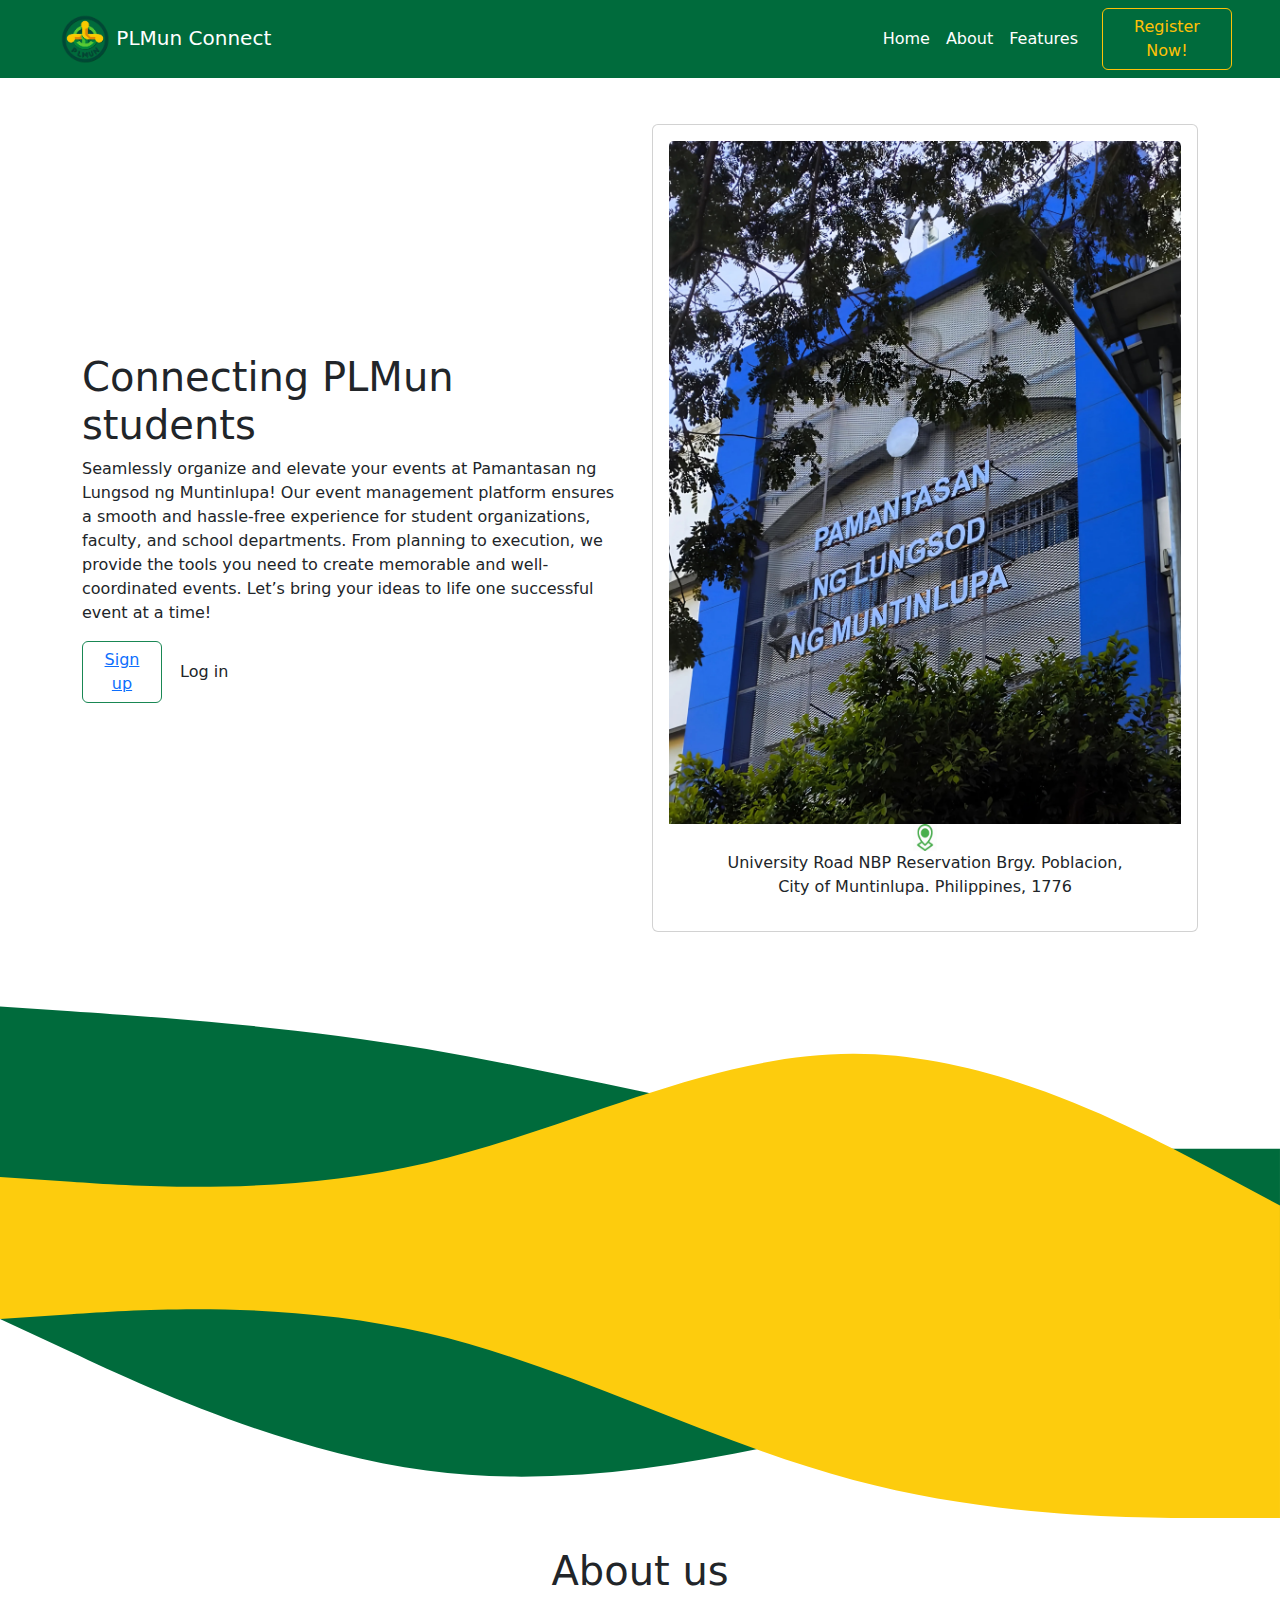
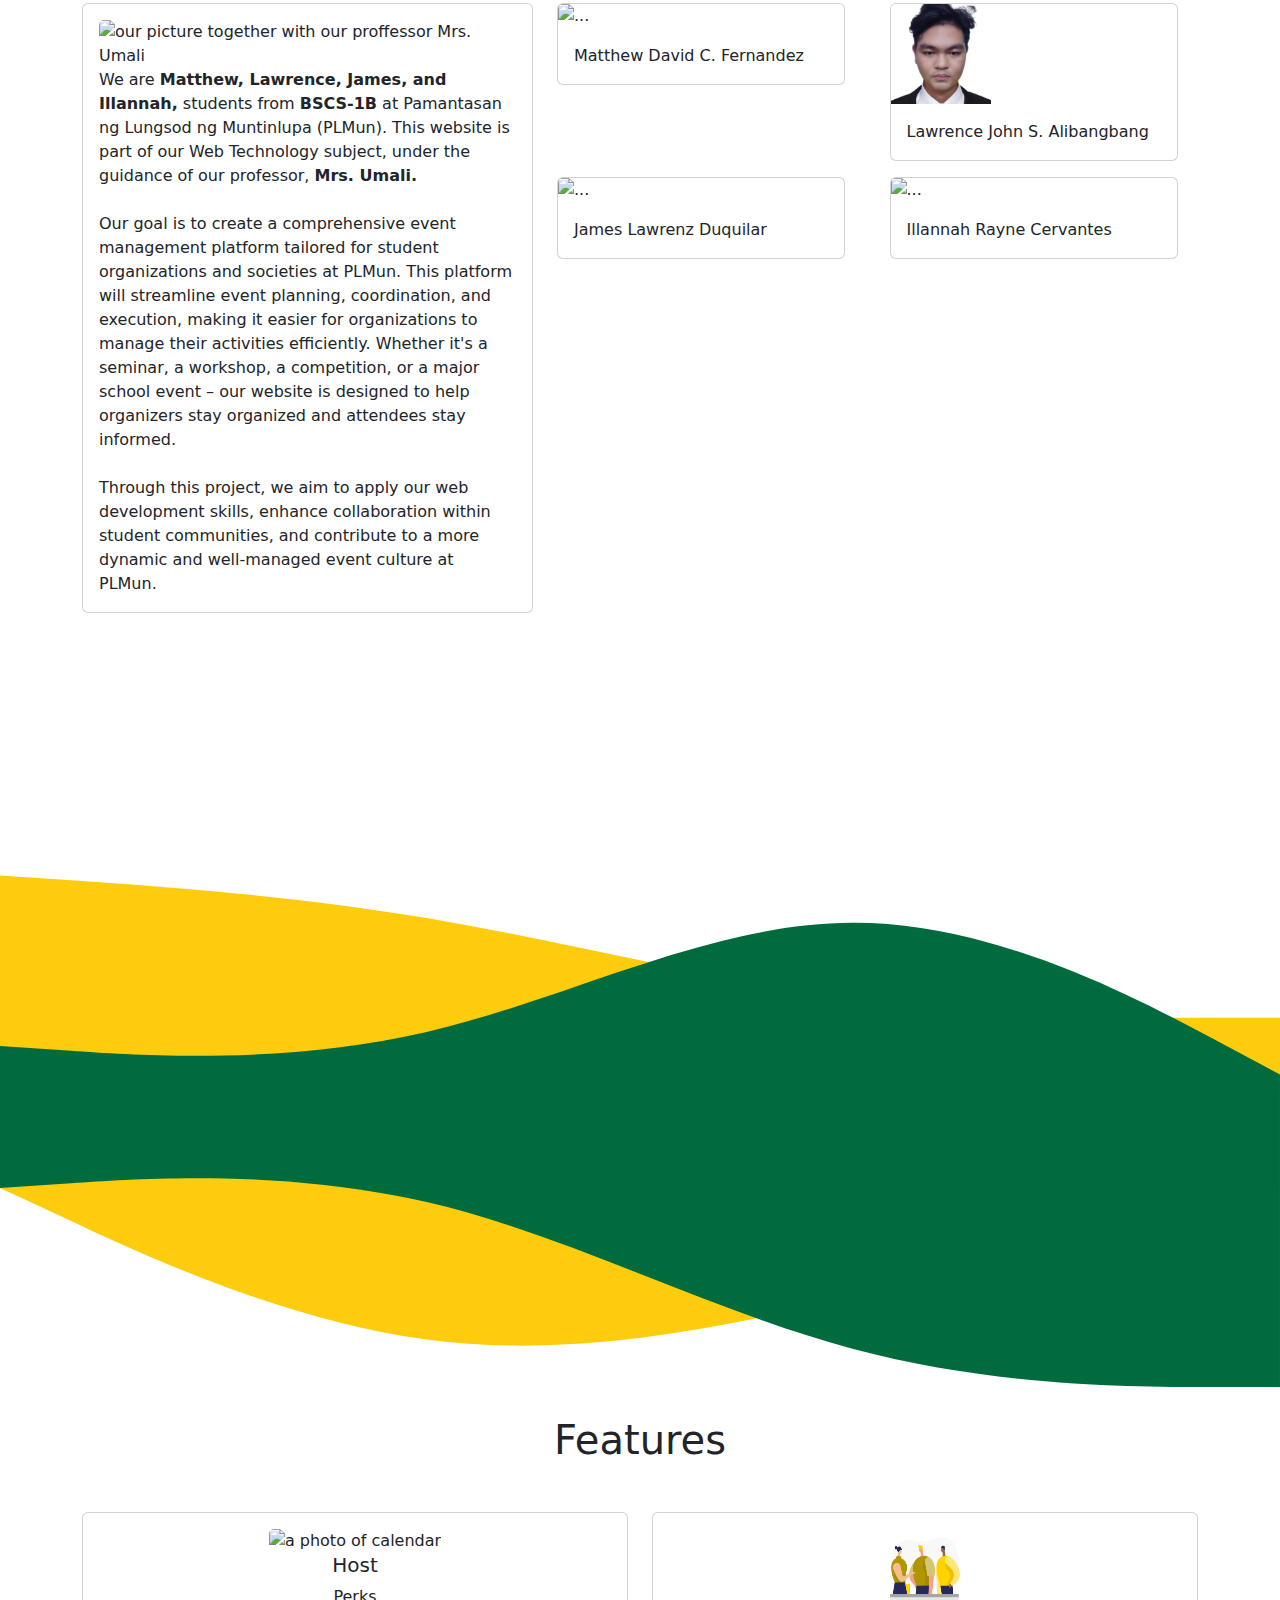
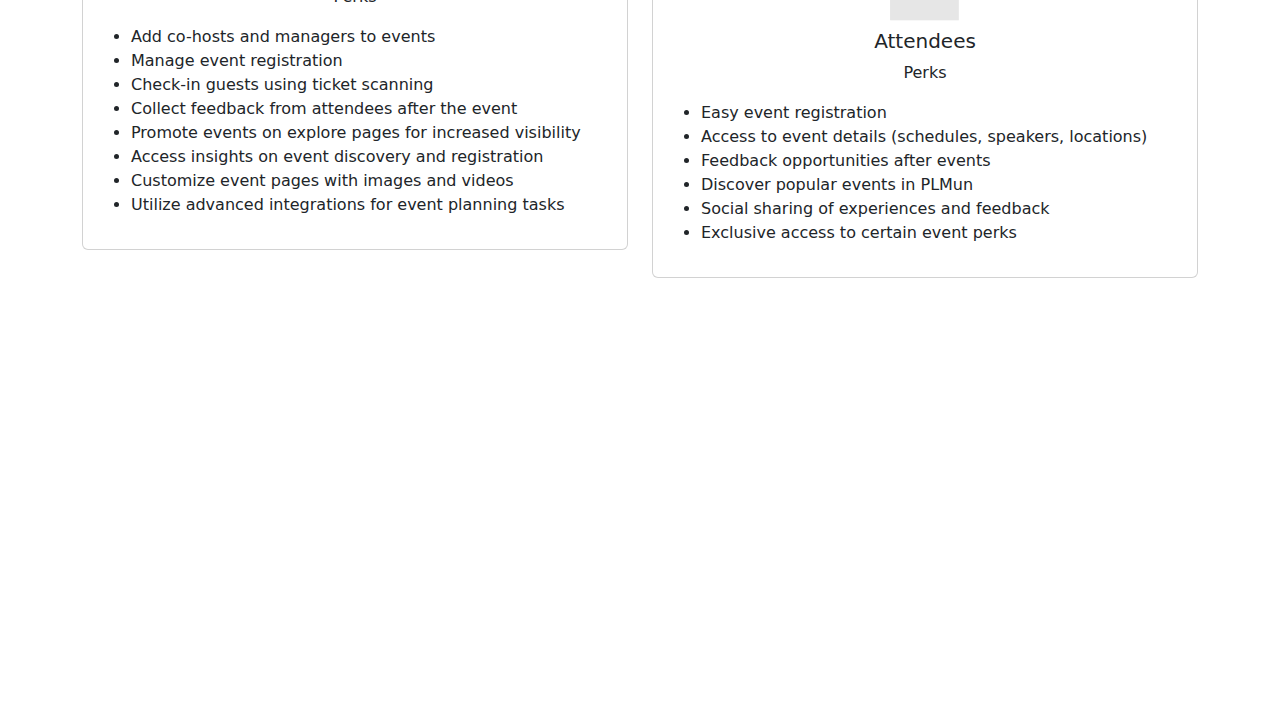
==== index.html @ 9743b030 "added host and attendees" ====
<!DOCTYPE html>
<html lang="en">
<head>
  <meta charset="UTF-8">
  <meta name="viewport" content="width=device-width, initial-scale=1.0">
  <title>PLMun Connect</title>

  <link rel="stylesheet" href="assets/css/bootstrap.min.css">
  <link rel="stylesheet" href="custom.css">
  <script src="assets/js/bootstrap.bundle.min.js" defer></script>
</head>

<body>
  <nav class="navbar navbar-expand-lg bg-body-primary">
    <div class="container-fluid ms-5">
      <a class="navbar-brand text-white" href="#home"><img src="./assets/images/Logo.png" style="height: 50px;"> PLMun Connect</a>
    </div>
    

    <div class="collapse navbar-collapse me-5">
      <ul class="navbar-nav me-3">
        <li class="nav-item">
          <a class="nav-link active text-white"  href="#home">Home</a>
        </li>
        <li class="nav-item">
          <a class="nav-link text-white" href="#about-section">About</a>
        </li>
        <li class="nav-item">
          <a class="nav-link text-white" href="#features-section">Features</a>
        </li>
      </ul>
      <button type="button"  class="btn btn-outline-warning" data-bs-toggle="modal" data-bs-target="#staticBackdrop" style="width: 130px;">Register Now!</button>
      <div class="modal fade" id="staticBackdrop" data-bs-backdrop="static" data-bs-keyboard="false" tabindex="-1"
        aria-labelledby="staticBackdropLabel" aria-hidden="true">
        <div class="modal-dialog modal-dialog-centered modal-dialog-scrollable">
          <div class="modal-content">
            <div class="modal-header">
              <h2 class="modal-title fs-5" id="staticBackdropLabel">Sign up</h2>
              <button type="button" class="btn-close" data-bs-dismiss="modal" aria-label="Close"></button>
            </div>
            <div class="modal-body">
              <div class="container d-flex align-items-center justify-content-center" id="sign-up" style='min-height: 100vh;'>

                <form class="form-control-sm">
                  <div class="mb-3">
                    <label for="exampleInputEmail1" class="form-label">Email address (Institutional Email)</label>
                    <input type="email" class="form-control" id="exampleInputEmail1" aria-describedby="emailHelp" placeholder="Enter your email address" required>
                  </div>   
                  <div class="input mb-3">
                    <label for="exampleInputEmail1" class="form-label">Student ID</label>
                    <input type="number" min="0" max="99999999" oninput="if(this.value.length > 8) this.value = this.value.slice(0, 8)" class="form-control" id="" aria-describedby="emailHelp" placeholder="Enter your Student ID" required>
                  </div>
            
                  <div class="mb-3">
                    <label for="exampleInputEmail1" class="form-label">Course</label>
                    <input type="email" class="form-control" id="exampleInputEmail1" aria-describedby="emailHelp" placeholder="Enter your Course" required>
                  </div>
                  <div class="mb-3">
                    <label for="exampleInputPassword1" class="form-label">Password</label>
                    <input type="password" class="form-control" maxlength="50" minlength="8" id="exampleInputPassword1" placeholder="Enter your desired password" required>
                  </div>
            
                  <div class="mb-3">
                    <label for="exampleInputPassword1" class="form-label">Confirm Password</label>
                    <input type="password" class="form-control" maxlength="50" minlength="8" id="exampleInputPassword1" placeholder="Re-enter your password" required>
                  </div>
                  
                  <label class="form-label" for="inputGroupFile02">Upload your COR</label>
                  <div class="input-group mb-3">
                    <input type="file" class="form-control" id="inputGroupFile02" required>
            
                  </div>
                  <div style="text-align: center;">
                  <button type="submit" class="btn btn-success" >Submit</button>
                  </div>
                  <div class="text-center mt-3">
                    I already have an account <a href="./sections/login.html" class="text-primary">Back to Login</a>
                  </div>
                </form>
                </div>
            </div>
          </div>
        </div>
      </div>
    </div>
  </nav>


  <div id="home" class="container text-center">
    <div class="row">
      <div class="col-6 col-12 col-md-6 d-flex align-items-center" style="min-height: 100vh;">
        <div style="text-align: left;">
            <h1>Connecting PLMun students</h1>
            <p class="text-justify">Seamlessly organize and elevate your events at Pamantasan ng Lungsod ng Muntinlupa! Our event management platform
            ensures a smooth and hassle-free experience for student organizations, faculty, and school departments. From planning to
            execution, we provide the tools you need to create memorable and well-coordinated events. Let’s bring your ideas to
            life one successful event at a time!</p>
            <div>
            <button type="button" class="btn btn-outline-success" style="width: 80px;"><a href="./sections/sign-up.html">Sign up</a></button>
            <button type="button" class="btn" data-bs-toggle="modal" data-bs-target="#loginModal">Log in</button>

              <div class="modal fade" id="loginModal" tabindex="-1" aria-labelledby="loginModalLabel" aria-hidden="true">
                <div class="modal-dialog modal-dialog-centered">
                  <div class="modal-content">
                    <div class="modal-header">
                      <h5 class="modal-title" id="loginModalLabel">Login</h5>
                      <button type="button" class="btn-close" data-bs-dismiss="modal" aria-label="Close"></button>
                    </div>
                    <div class="modal-body">
                      <form>
                        <div class="mb-3">
                          <label for="exampleInputEmail1" class="form-label">Email</label>
                          <input type="email" class="form-control" id="exampleInputEmail1" aria-describedby="emailHelp" placeholder=" . . . @plmun.edu.ph">
                        </div>
                        <div class="mb-3">
                          <label for="exampleInputPassword1" class="form-label">Password</label>
                          <input type="password" class="form-control" maxlength="50" minlength="8" id="exampleInputPassword1" placeholder="Enter your password">
                        </div>
                        <div class="form-check">
                          <input class="form-check-input" type="checkbox" value="" id="flexCheckIndeterminate">
                          <label class="form-check-label" for="flexCheckIndeterminate">
                            Remember me
                          </label>
                        </div>
                        <div style="text-align: center;">
                          <p><a href="./sections/forgot-password.html" class="text-primary">Forgot Password?</a></p>
                        </div>
                        <div style="text-align: center;">
                          <button type="submit" class="btn btn-success">Log In</button>
                        </div>
                      </form>
                    </div>
                  </div>
                </div>
              </div>
            </div>
           </div>
      </div>
      <div class="col-6 col-12 col-md-6 d-flex align-items-center" style="min-height: 100vh;">
        <div id="wer" class="card d-inline-block">
          <div class="card-body ">
            <img src="./assets/images/PLMunBuilding.jpeg" class="card-img-top img-fluid" alt="a photo of PLMun Building">
            <img src="./assets/images/pin-1.jpg" style="height: 27px; width: 24px;"><p> University Road NBP Reservation Brgy. Poblacion, <br> City of Muntinlupa. Philippines, 1776</p>
          </div>
        </div>
      </div>
    </div>
  </div>

  <svg xmlns="http://www.w3.org/2000/svg" viewBox="0 0 1440 320">
    <path fill="#006B3C" fill-opacity="1"
      d="M0,32L80,37.3C160,43,320,53,480,80C640,107,800,149,960,170.7C1120,192,1280,192,1360,192L1440,192L1440,320L1360,320C1280,320,1120,320,960,320C800,320,640,320,480,320C320,320,160,320,80,320L0,320Z">
    </path>
    <path fill="#fdcc0d" fill-opacity="1"
      d="M0,224L80,229.3C160,235,320,245,480,208C640,171,800,85,960,85.3C1120,85,1280,171,1360,213.3L1440,256L1440,320L1360,320C1280,320,1120,320,960,320C800,320,640,320,480,320C320,320,160,320,80,320L0,320Z">
    </path>
  </svg>
  <svg xmlns="http://www.w3.org/2000/svg" viewBox="0 0 1440 320">
    <path fill="#006B3C" fill-opacity="1"
      d="M0,64L80,101.3C160,139,320,213,480,234.7C640,256,800,224,960,186.7C1120,149,1280,107,1360,85.3L1440,64L1440,0L1360,0C1280,0,1120,0,960,0C800,0,640,0,480,0C320,0,160,0,80,0L0,0Z">
    </path>
    <path fill="#FDCC0D" fill-opacity="1"
      d="M0,64L80,58.7C160,53,320,43,480,80C640,117,800,203,960,245.3C1120,288,1280,288,1360,288L1440,288L1440,0L1360,0C1280,0,1120,0,960,0C800,0,640,0,480,0C320,0,160,0,80,0L0,0Z">
    </path>
  </svg>


  <div id="about-section" class="about" style="min-height: 100vh;">
      <h1 class="text-center">About us</h1>
    <div class="container">
      <div class="row">
        <div class="col-md-5">
          
            <div id="wer" class="card d-inline-block">
              <div class="card-body ">
                <img src="./assets/images/about1.png" class="card-img-top img-fluid" alt="our picture together with our proffessor Mrs. Umali">
                <p class="card-text">
                  We are <b>Matthew, Lawrence, James, and Illannah,</b> students from <b>BSCS-1B</b> at Pamantasan ng Lungsod ng
                  Muntinlupa (PLMun).
                  This website is part of our Web Technology subject, under the guidance of our professor, <b>Mrs. Umali.</b>
                  <br> <br>
                  Our goal is to create a comprehensive event management platform tailored for student organizations and societies
                  at
                  PLMun. This platform will streamline event planning, coordination, and execution, making it easier for
                  organizations to
                  manage their activities efficiently. Whether it's a seminar, a workshop, a competition, or a major school event –
                  our
                  website is designed to help organizers stay organized and attendees stay informed.
                  <br> <br>
                  Through this project, we aim to apply our web development skills, enhance collaboration within student
                  communities, and
                  contribute to a more dynamic and well-managed event culture at PLMun.
                </p>
              </div>
            </div>
          
        </div>


        <div class="col-md-7">
          <div class="row">
            <div class="col-md-6">
              <div class="card" style="width: 18rem">
                <img src="..." class="card-img-top" alt="...">
                <div class="card-body">
                  <p class="card-text">Matthew David C. Fernandez</p>
                </div>
              </div>
            </div>
            <div class="col-md-6">
              <div class="card" style="width: 18rem;">
                <img src="./assets/images/Lawrence.jpg" style="height: 100px; width: 100px; border: 2px;" class="card-img-top" alt="Lawrence's picture">
                <div class="card-body">
                
                  <p class="card-text">Lawrence John S. Alibangbang</p>
                </div>
                </div>
              </div>
            </div>

            <div class="row mt-3">
              <div class="col-md-6">
                <div class="card" style="width: 18rem">
                  <img src="..." class="card-img-top" alt="...">
                  <div class="card-body">
                    <p class="card-text">James Lawrenz Duquilar</p>
                  </div>
                </div>
              </div>
              <div class="col-md-6">
                <div class="card" style="width: 18rem;">
                  <img src="..." class="card-img-top" alt="...">
                  <div class="card-body">
                    <p class="card-text">Illannah Rayne Cervantes</p>
                  </div>
                </div>
              </div>
            </div>
          </div>
        </div>
      </div>
    </div>
  </div>

  
  <svg xmlns="http://www.w3.org/2000/svg" viewBox="0 0 1440 320">
    <path fill="#fdcc0d"fill-opacity="1"
      d="M0,32L80,37.3C160,43,320,53,480,80C640,107,800,149,960,170.7C1120,192,1280,192,1360,192L1440,192L1440,320L1360,320C1280,320,1120,320,960,320C800,320,640,320,480,320C320,320,160,320,80,320L0,320Z">
    </path>
    <path fill="#006B3C" fill-opacity="1"
      d="M0,224L80,229.3C160,235,320,245,480,208C640,171,800,85,960,85.3C1120,85,1280,171,1360,213.3L1440,256L1440,320L1360,320C1280,320,1120,320,960,320C800,320,640,320,480,320C320,320,160,320,80,320L0,320Z">
    </path>
  </svg>
  <svg xmlns="http://www.w3.org/2000/svg" viewBox="0 0 1440 320">
    <path fill="#FDCC0D" fill-opacity="1"
      d="M0,64L80,101.3C160,139,320,213,480,234.7C640,256,800,224,960,186.7C1120,149,1280,107,1360,85.3L1440,64L1440,0L1360,0C1280,0,1120,0,960,0C800,0,640,0,480,0C320,0,160,0,80,0L0,0Z">
    </path>
    <path fill="#006B3C" fill-opacity="1"
      d="M0,64L80,58.7C160,53,320,43,480,80C640,117,800,203,960,245.3C1120,288,1280,288,1360,288L1440,288L1440,0L1360,0C1280,0,1120,0,960,0C800,0,640,0,480,0C320,0,160,0,80,0L0,0Z">
    </path>
  </svg>

  <div id="features-section" style="min-height: 100vh; text-align: center;">
    <h1>Features  </h1>
    <div class="container mt-5">
      <div class="row">
          <div class="col-md-6">
              <div class="card">
                  <div class="card-body">
                    <img src="./assets/images/Host.png" class="card-img-top img-fluid" style="height: 100px; width: 80px;" alt="a photo of calendar">
                      <h5 class="card-title">Host</h5>
                      <p class="card-text">Perks</p>
                        <ul class="text-start">
                          <li>Add co-hosts and managers to events</li>
                          <li>Manage event registration</li>
                          <li>Check-in guests using ticket scanning</li>
                          <li>Collect feedback from attendees after the event</li>
                          <li>Promote events on explore pages for increased visibility</li>
                          <li>Access insights on event discovery and registration</li>
                          <li>Customize event pages with images and videos</li>
                          <li>Utilize advanced integrations for event planning tasks</li>
                        </ul>
                      </p>
                  </div>
              </div>
          </div>
          <div class="col-md-6">
              <div class="card">
                  <div class="card-body">
                    <img src="./assets/images/attendees.png" class="card-img-top img-fluid" style="height: 100px; width: 80px;" alt="a photo of attendees">
                      <h5 class="card-title">Attendees</h5>
                      <p class="card-text">Perks</p>
                      <ul class="text-start">
                        <li>Easy event registration</li>
                        <li>Access to event details (schedules, speakers, locations)</li>
                        <li>Feedback opportunities after events</li>
                        <li>Discover popular events in PLMun</li>
                        <li>Social sharing of experiences and feedback</li>
                        <li>Exclusive access to certain event perks</li>
                      </ul>
                  </div>
              </div>
          </div>
      </div>
  </div>
      
  </div>

</body>
</html>
---- custom.css ----
:root {
    --primary-color: #006B3C;
    --secondary-color: #FDCC0D;
    --font-size: 16px;
}   
.bg-body-primary {
    background-color: var(--primary-color) !important;
}
.no-border {
    border: none !important;
}
/* .card {
    width: 50%;
} */
/* 
#wer {
    width: 40%;
} */
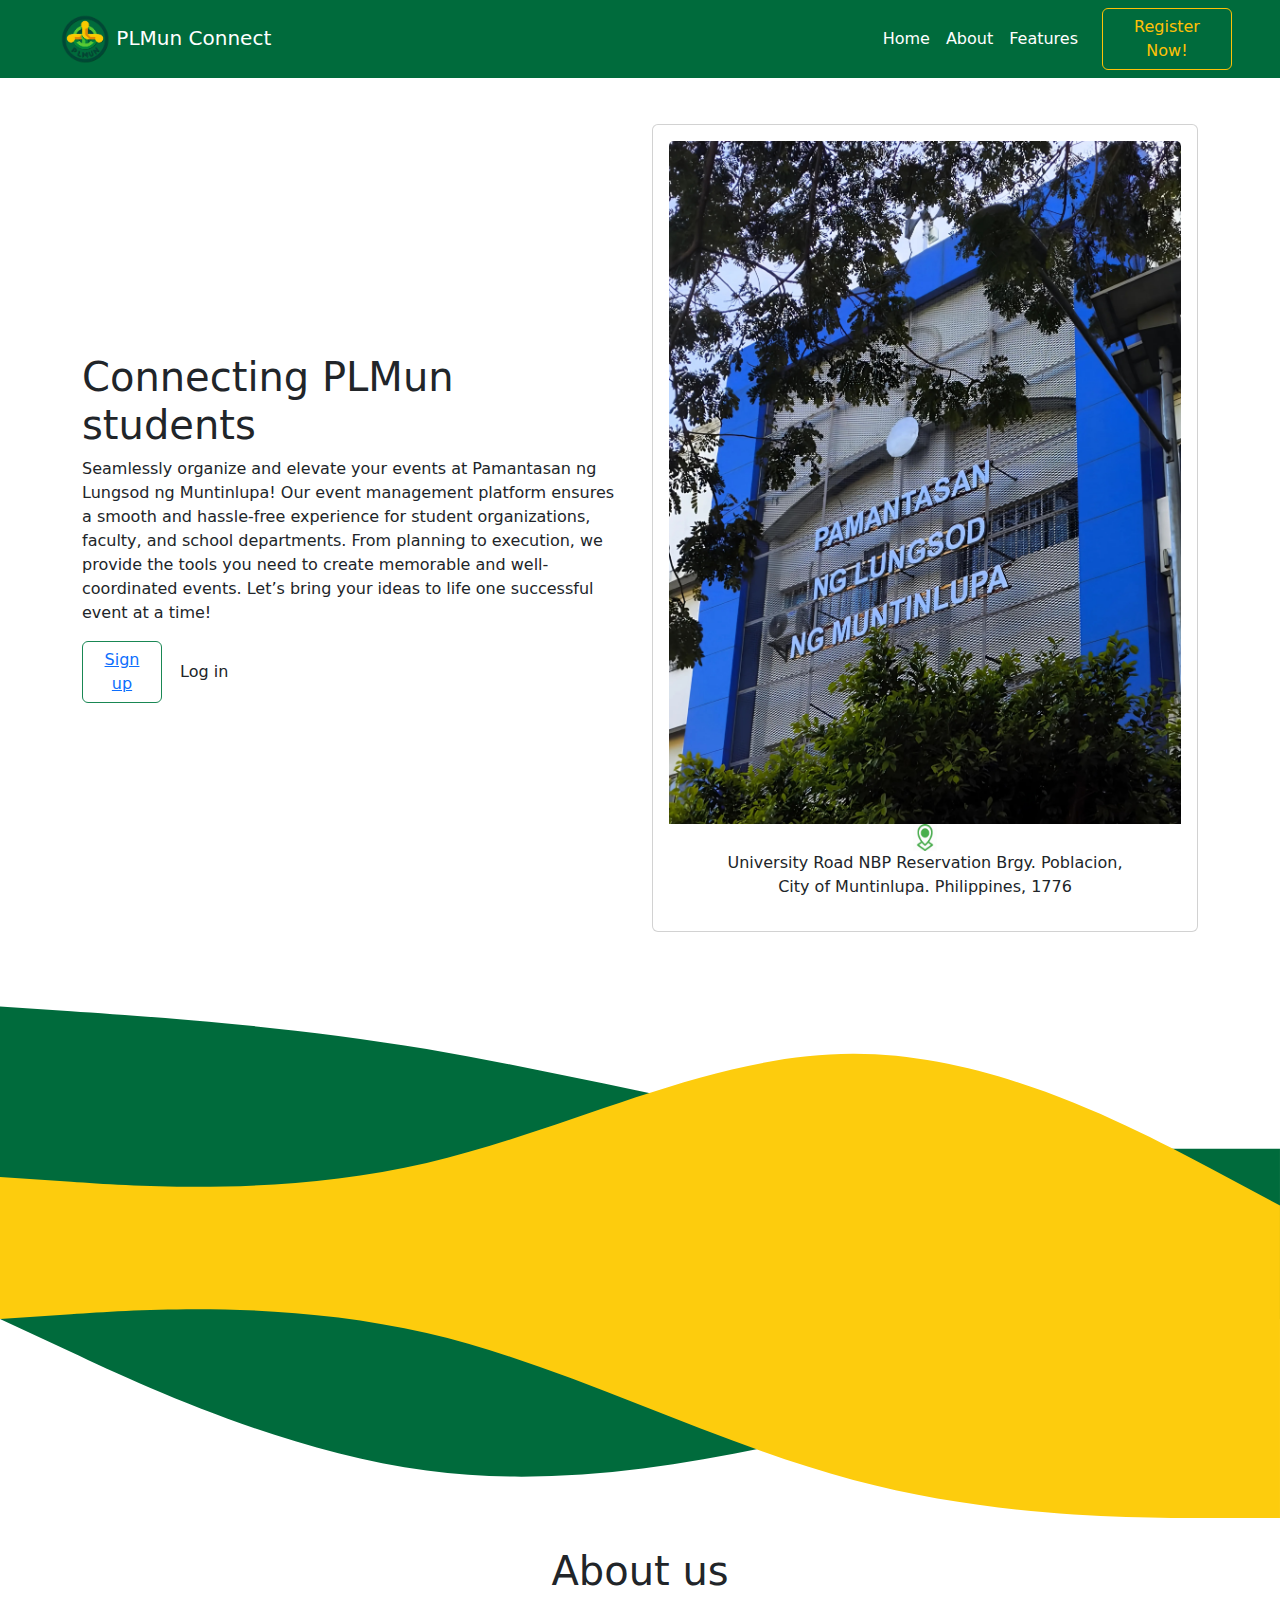
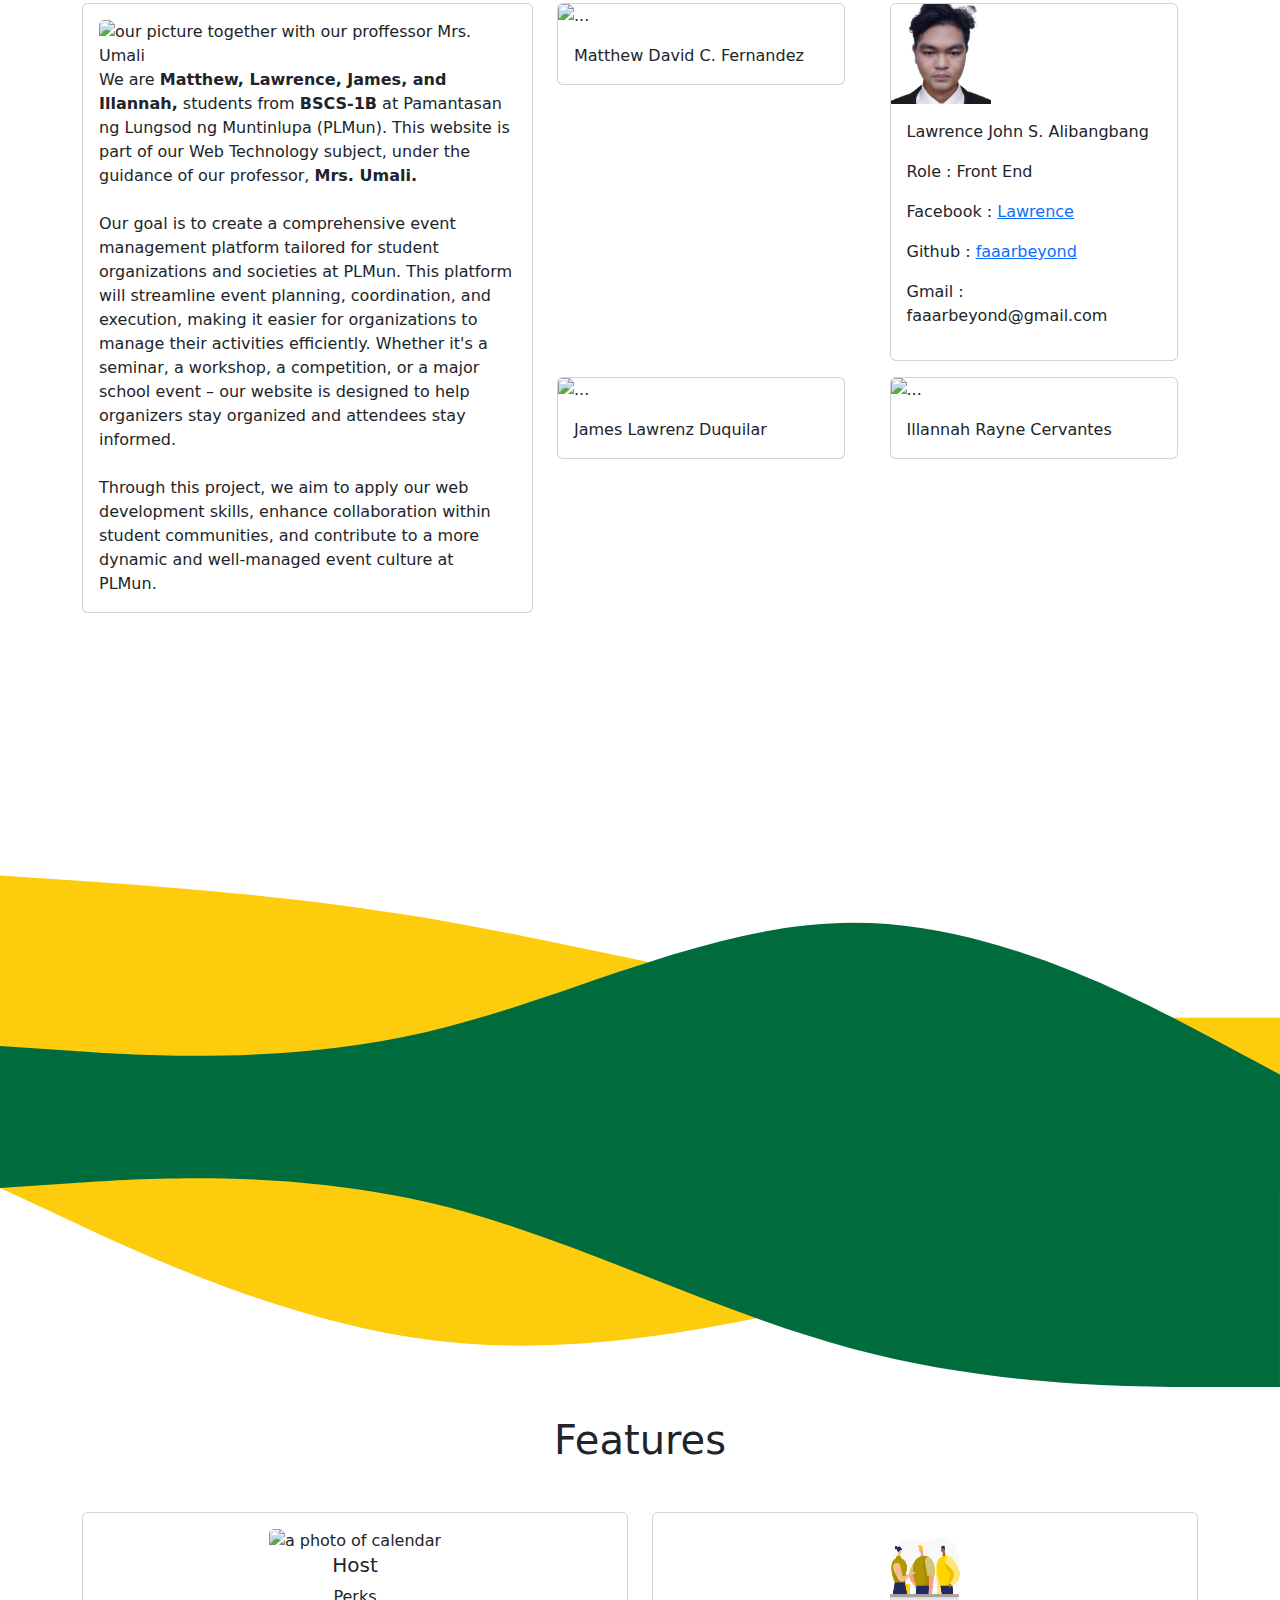
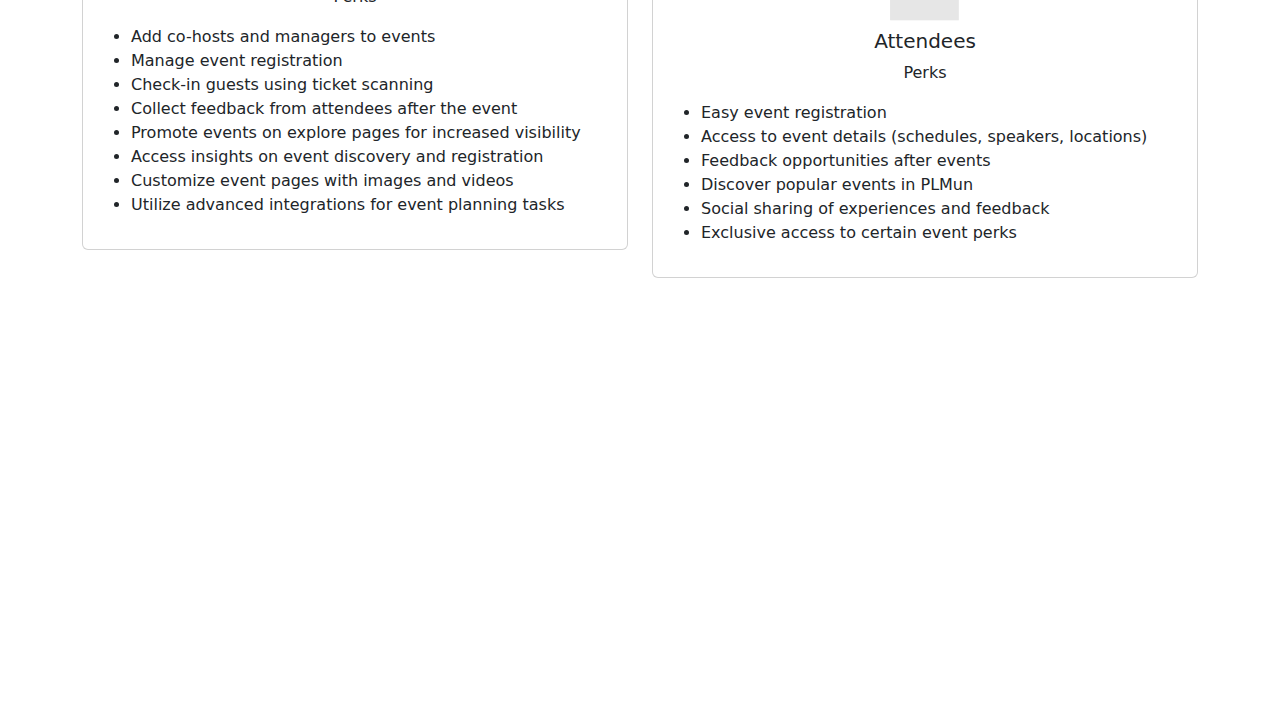
==== commit 14700814: "added my own infos" ====
--- a/index.html
+++ b/index.html
@@ -213,6 +213,10 @@
                 <div class="card-body">
                 
                   <p class="card-text">Lawrence John S. Alibangbang</p>
+                  <p>Role : Front End</p>
+                  <p>Facebook : <a href="https://www.facebook.com/Laaawrence">Lawrence</a></p>
+                  <p>Github : <a href="https://github.com/faaarbeyond">faaarbeyond</a></p>
+                  <p>Gmail : faaarbeyond@gmail.com</p>
                 </div>
                 </div>
               </div>
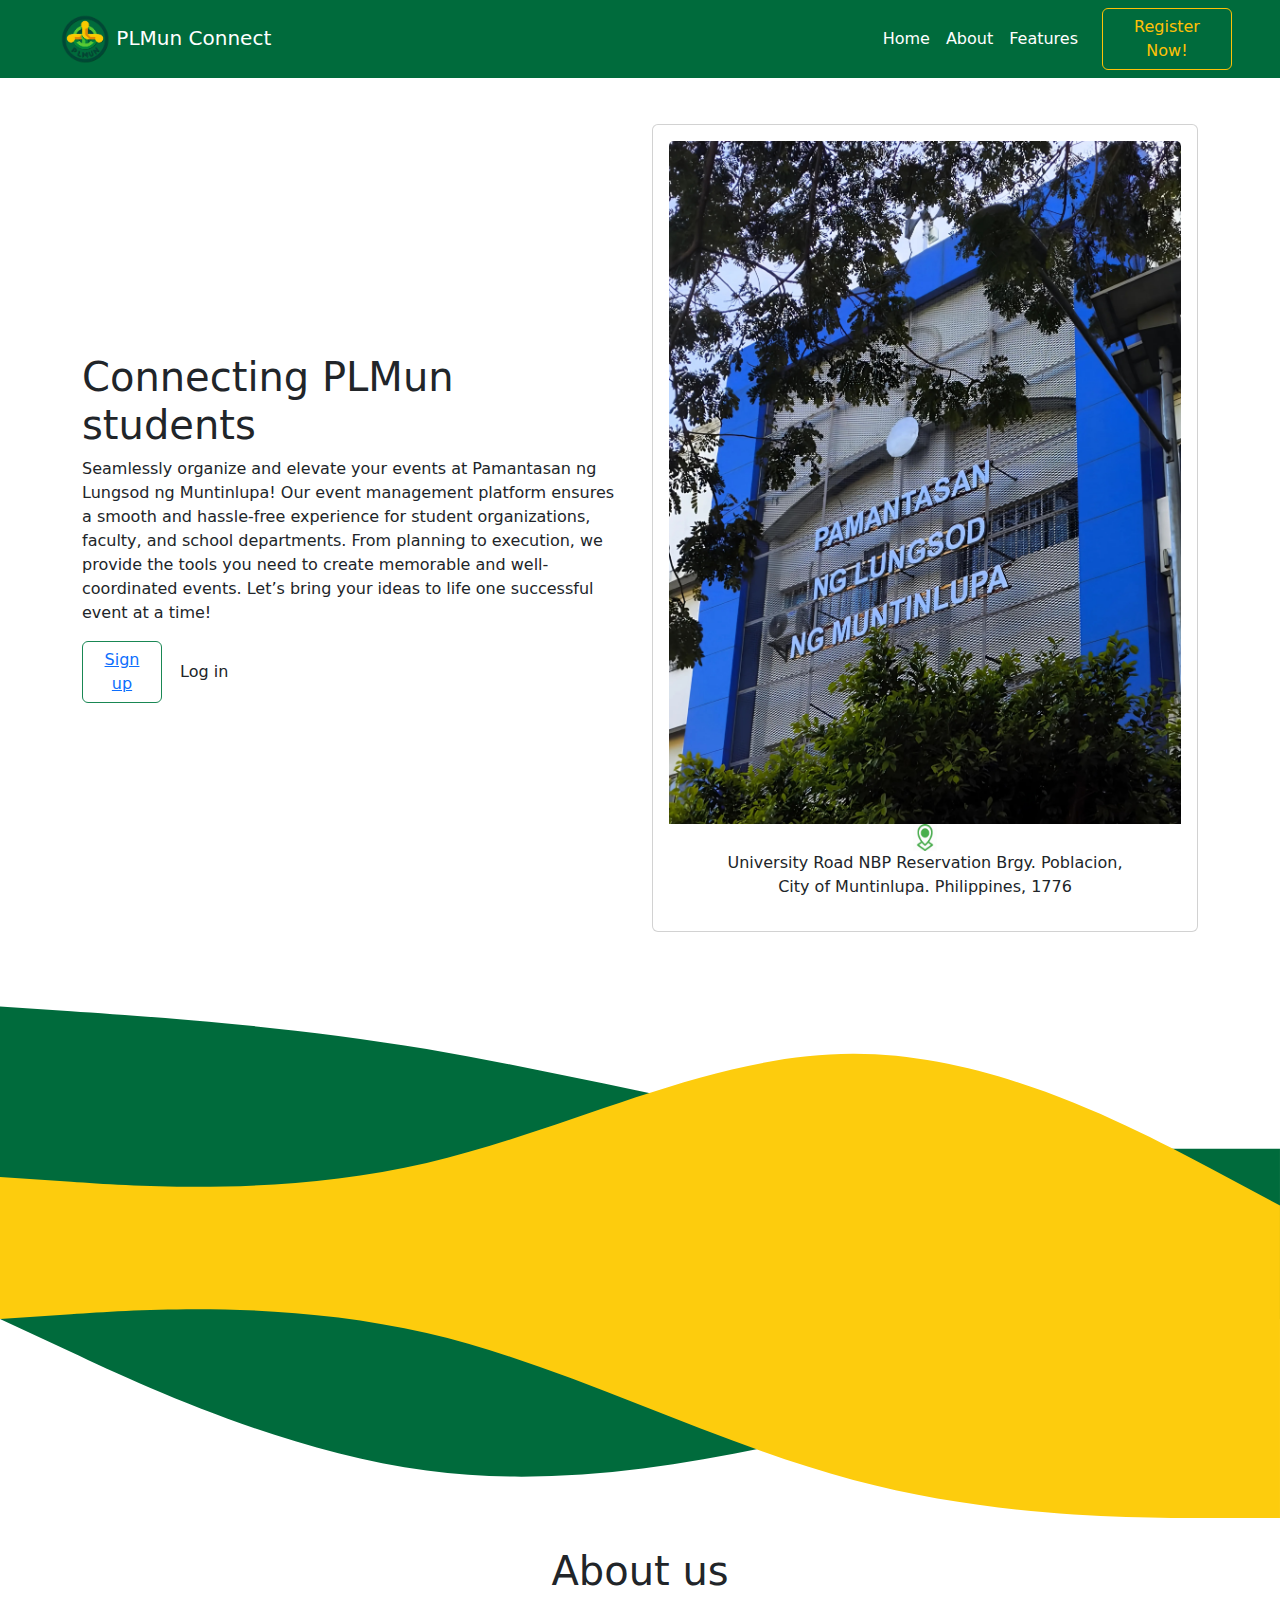
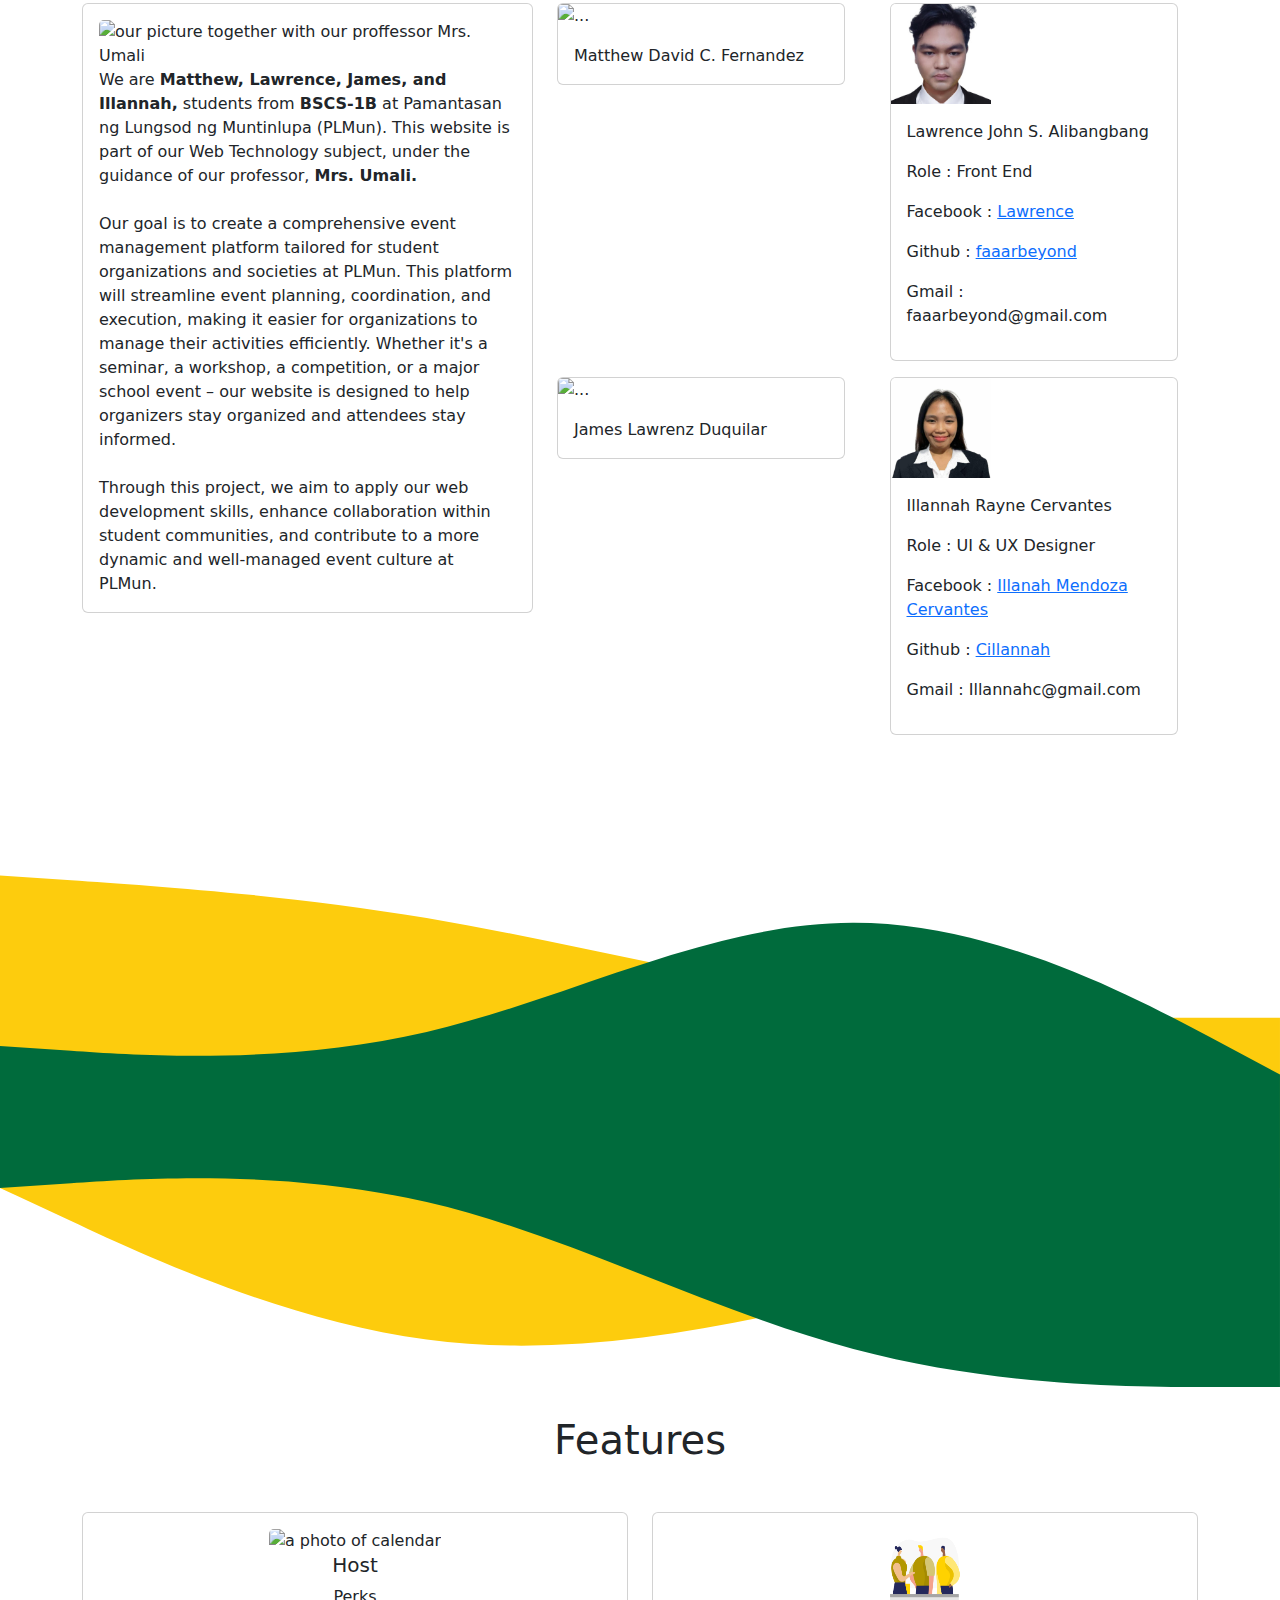
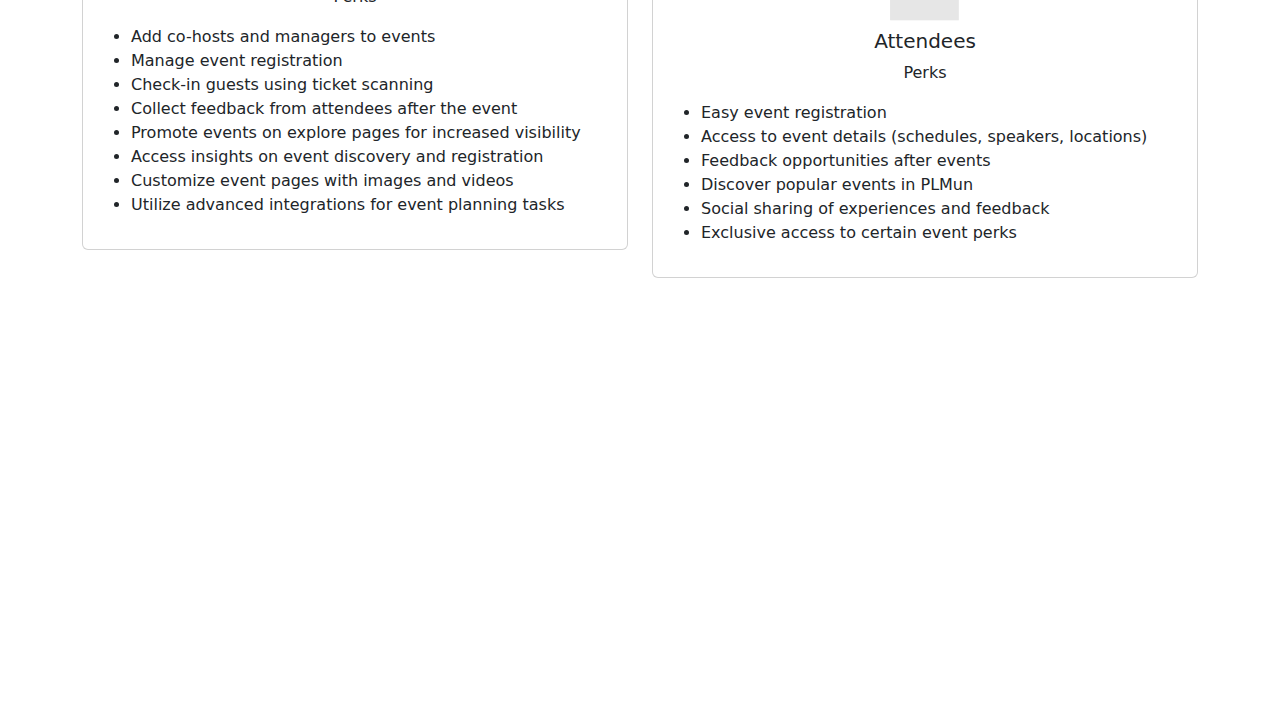
==== commit 35ab6ff7: "added luna's informations" ====
--- a/index.html
+++ b/index.html
@@ -210,8 +210,7 @@
             <div class="col-md-6">
               <div class="card" style="width: 18rem;">
                 <img src="./assets/images/Lawrence.jpg" style="height: 100px; width: 100px; border: 2px;" class="card-img-top" alt="Lawrence's picture">
-                <div class="card-body">
-                
+                <div class="card-body">              
                   <p class="card-text">Lawrence John S. Alibangbang</p>
                   <p>Role : Front End</p>
                   <p>Facebook : <a href="https://www.facebook.com/Laaawrence">Lawrence</a></p>
@@ -233,9 +232,13 @@
               </div>
               <div class="col-md-6">
                 <div class="card" style="width: 18rem;">
-                  <img src="..." class="card-img-top" alt="...">
+                  <img src="./assets/images/illanah.jpg" style="height: 100px; width: 100px; border: 2px;" class="card-img-top" alt="photo of Illannah">
                   <div class="card-body">
                     <p class="card-text">Illannah Rayne Cervantes</p>
+                    <p>Role : UI & UX Designer</p>
+                    <p>Facebook : <a href="https://www.facebook.com/illannah.mendoza.cervantes">Illanah Mendoza Cervantes</a></p>
+                    <p>Github : <a href="https://github.com/Cillannah">Cillannah</a></p>
+                    <p>Gmail : Illannahc@gmail.com</p>
                   </div>
                 </div>
               </div>
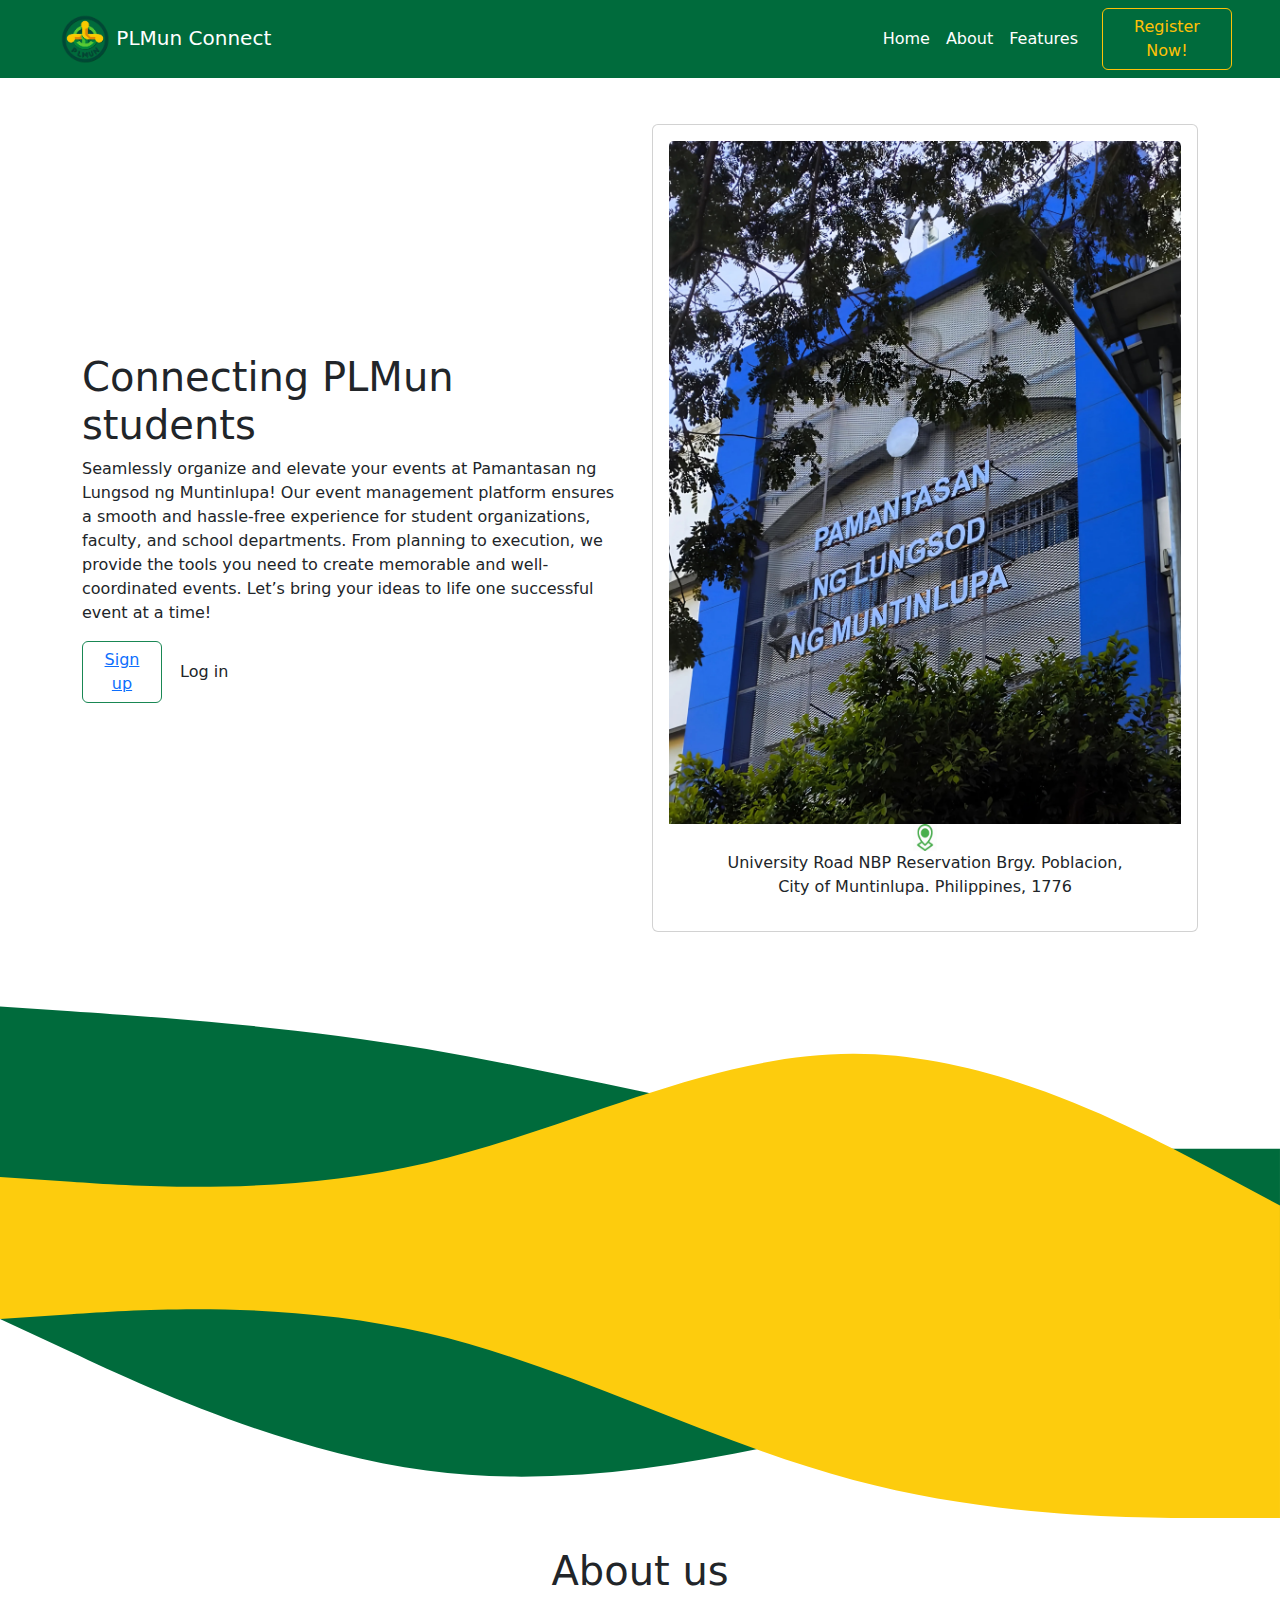
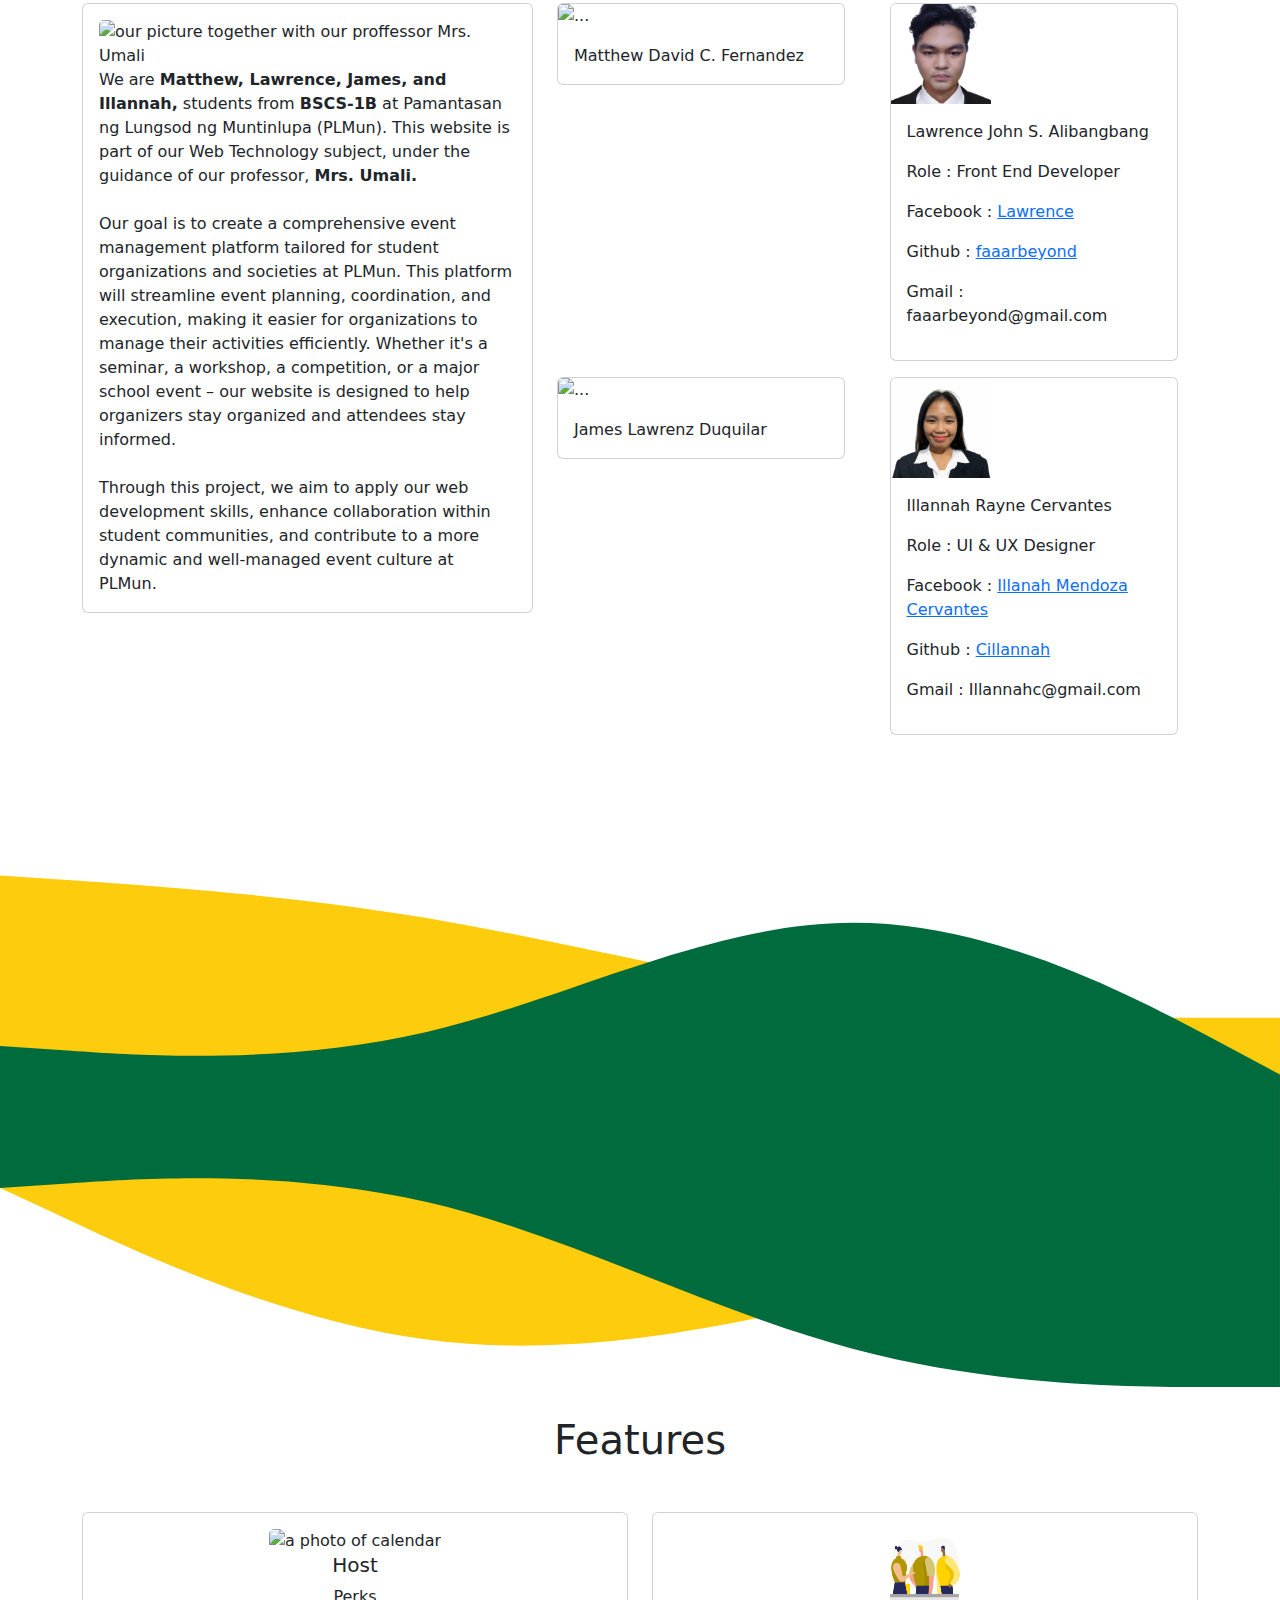
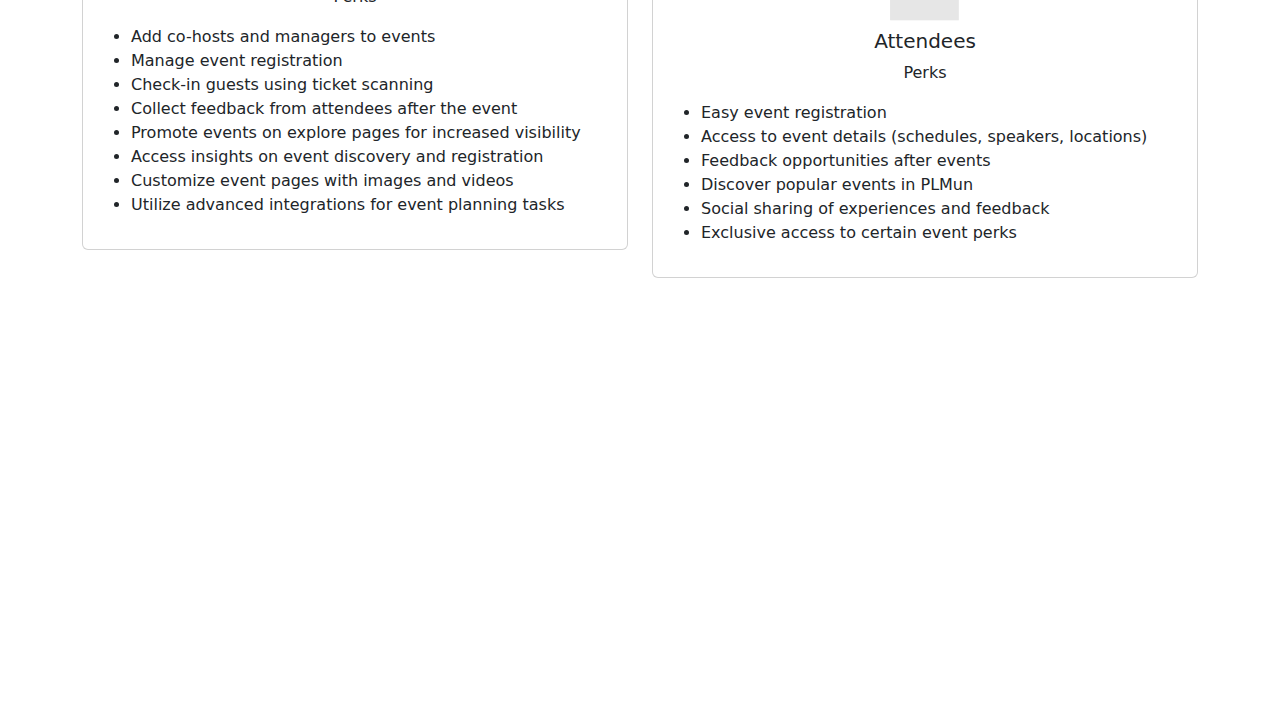
==== commit ce08f926: "added the word "developer"" ====
--- a/index.html
+++ b/index.html
@@ -212,7 +212,7 @@
                 <img src="./assets/images/Lawrence.jpg" style="height: 100px; width: 100px; border: 2px;" class="card-img-top" alt="Lawrence's picture">
                 <div class="card-body">              
                   <p class="card-text">Lawrence John S. Alibangbang</p>
-                  <p>Role : Front End</p>
+                  <p>Role : Front End Developer</p>
                   <p>Facebook : <a href="https://www.facebook.com/Laaawrence">Lawrence</a></p>
                   <p>Github : <a href="https://github.com/faaarbeyond">faaarbeyond</a></p>
                   <p>Gmail : faaarbeyond@gmail.com</p>
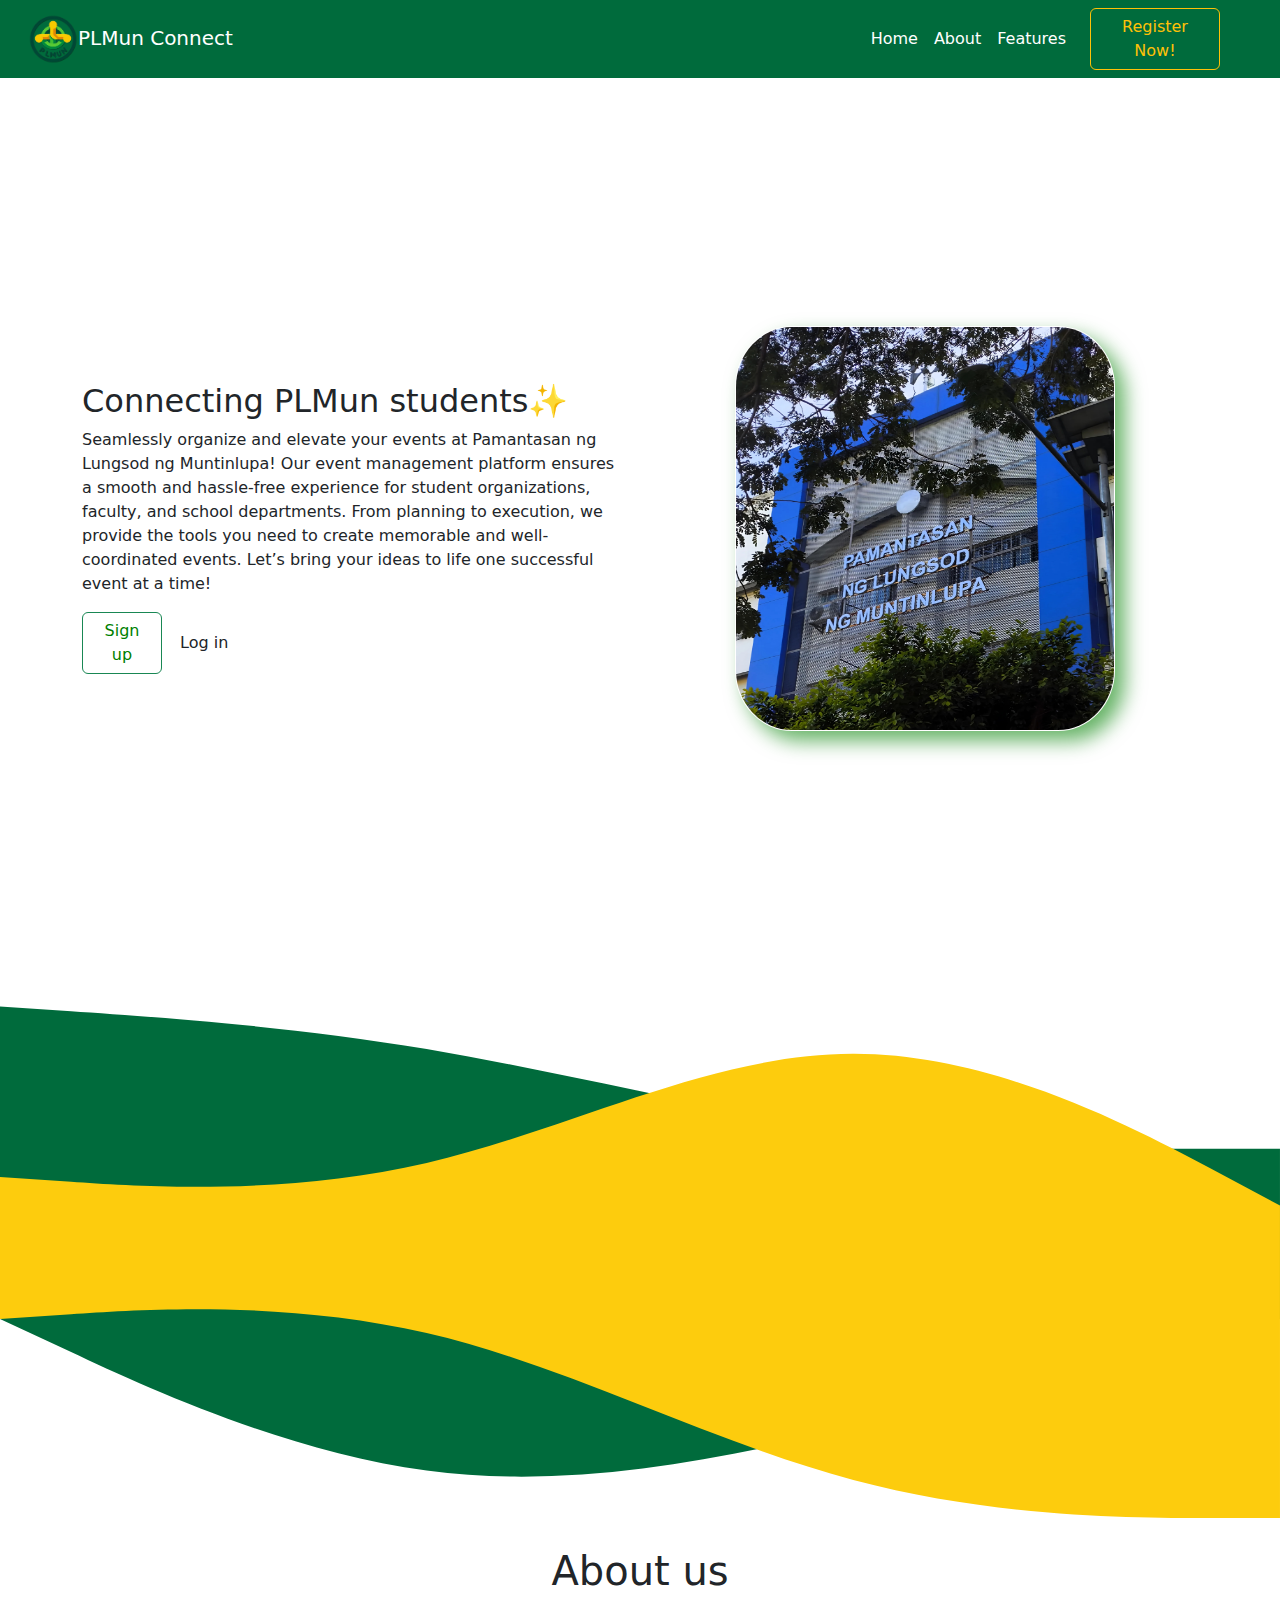
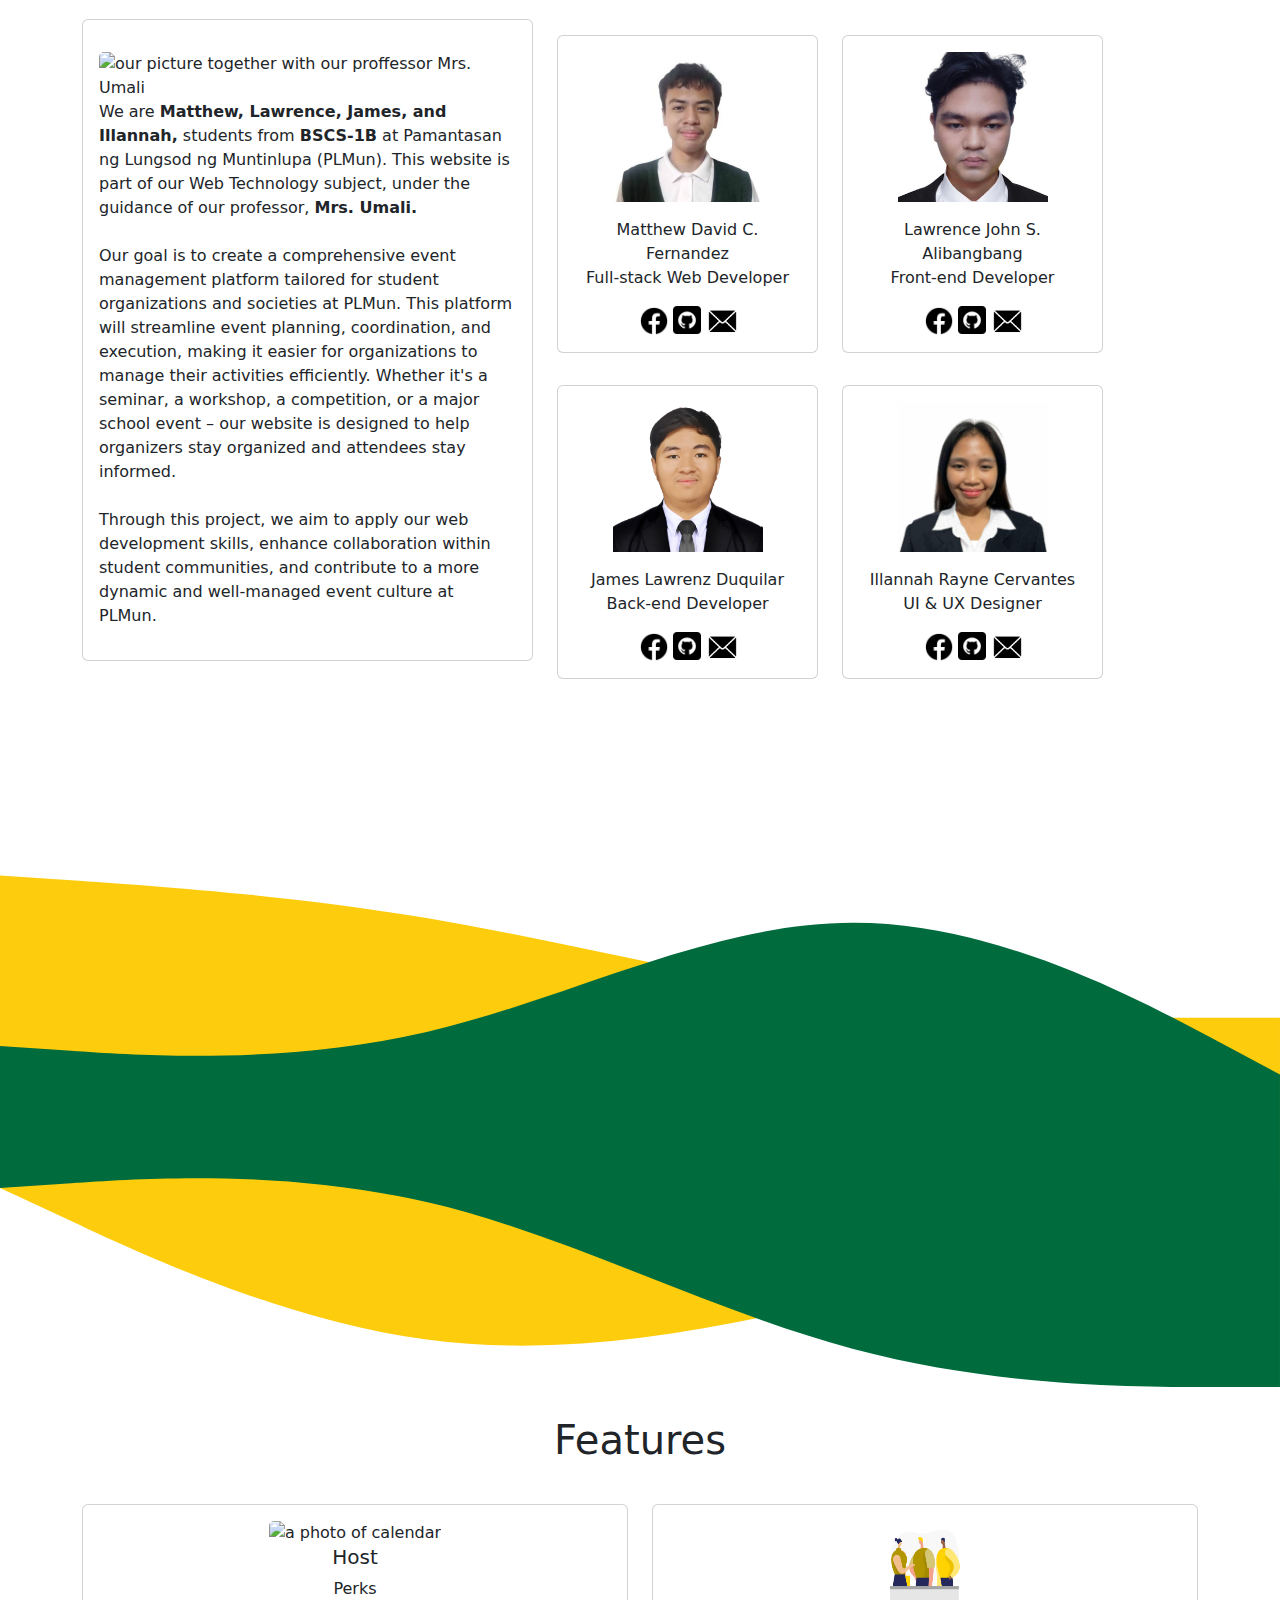
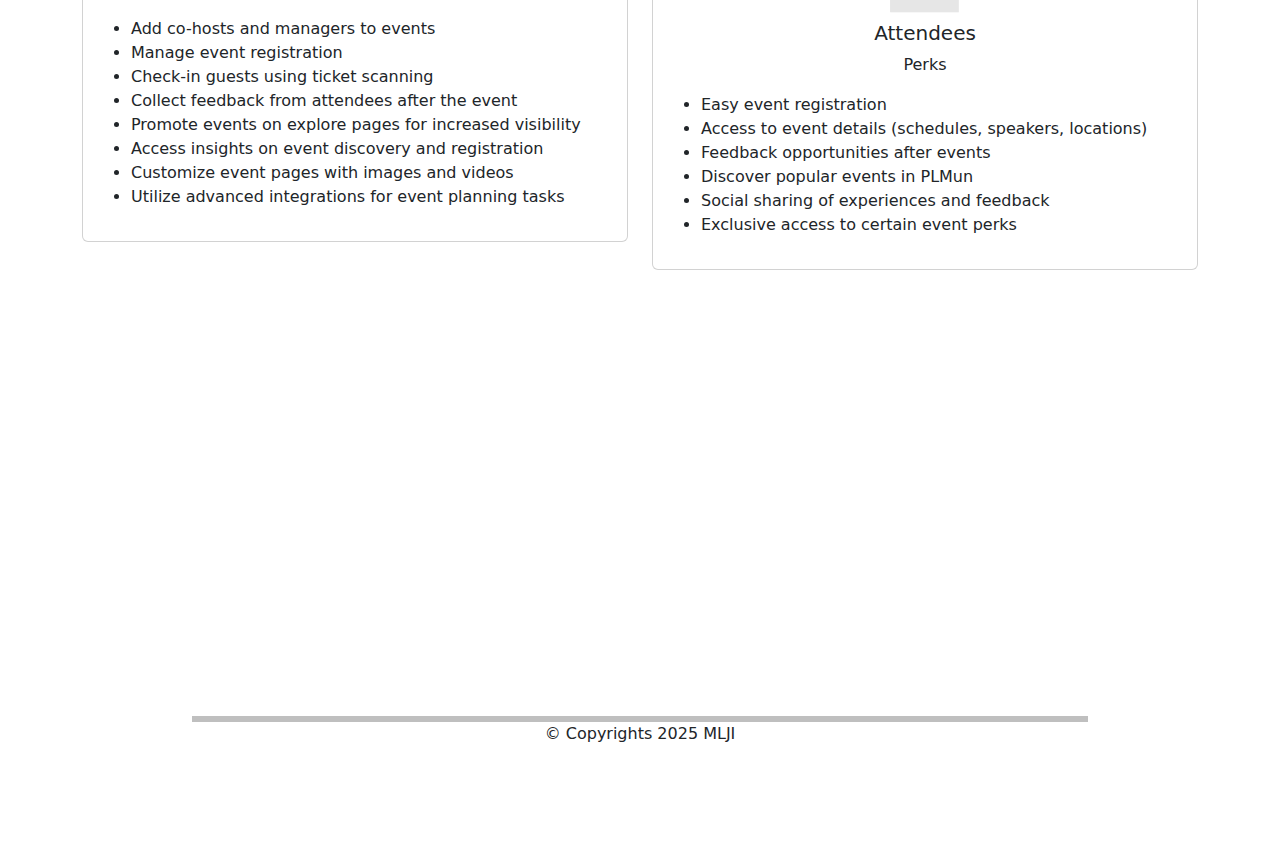
==== commit 02487297: "ampogi ni matthew" ====
--- a/index.html
+++ b/index.html
@@ -4,7 +4,7 @@
   <meta charset="UTF-8">
   <meta name="viewport" content="width=device-width, initial-scale=1.0">
   <title>PLMun Connect</title>
-
+  <link rel="icon" type="image/png" href="./assets/images/Logo.png">
   <link rel="stylesheet" href="assets/css/bootstrap.min.css">
   <link rel="stylesheet" href="custom.css">
   <script src="assets/js/bootstrap.bundle.min.js" defer></script>
@@ -12,15 +12,19 @@
 
 <body>
   <nav class="navbar navbar-expand-lg bg-body-primary">
-    <div class="container-fluid ms-5">
-      <a class="navbar-brand text-white" href="#home"><img src="./assets/images/Logo.png" style="height: 50px;"> PLMun Connect</a>
-    </div>
-    
-
-    <div class="collapse navbar-collapse me-5">
-      <ul class="navbar-nav me-3">
+    <div class="container-fluid d-flex align-items-center justify-content-between ms-3">
+      <a class="navbar-brand text-white" href="#home">
+        <img src="./assets/images/Logo.png" style="height: 50px;">PLMun Connect</a>
+
+    <button class="navbar-toggler" type="button" data-bs-toggle="collapse" data-bs-target="#navbarNav"
+      aria-controls="navbarNav" aria-expanded="false" aria-label="Toggle navigation">
+      <span class="navbar-toggler-icon"></span>
+    </button>
+
+    <div class="collapse navbar-collapse me-5" id="navbarNav">
+      <ul class="navbar-nav ms-auto">
         <li class="nav-item">
-          <a class="nav-link active text-white"  href="#home">Home</a>
+          <a class="nav-link active text-white" href="#home">Home</a>
         </li>
         <li class="nav-item">
           <a class="nav-link text-white" href="#about-section">About</a>
@@ -29,7 +33,9 @@
           <a class="nav-link text-white" href="#features-section">Features</a>
         </li>
       </ul>
-      <button type="button"  class="btn btn-outline-warning" data-bs-toggle="modal" data-bs-target="#staticBackdrop" style="width: 130px;">Register Now!</button>
+      <div class="d-flex align-items-center">
+      <button type="button"  class="btn btn-outline-warning ms-3" data-bs-toggle="modal" data-bs-target="#staticBackdrop" style="width: 130px;">Register Now!</button>
+      </div>
       <div class="modal fade" id="staticBackdrop" data-bs-backdrop="static" data-bs-keyboard="false" tabindex="-1"
         aria-labelledby="staticBackdropLabel" aria-hidden="true">
         <div class="modal-dialog modal-dialog-centered modal-dialog-scrollable">
@@ -88,15 +94,16 @@
 
   <div id="home" class="container text-center">
     <div class="row">
-      <div class="col-6 col-12 col-md-6 d-flex align-items-center" style="min-height: 100vh;">
+      <div class="col-6 col-12 col-md-6 d-flex align-items-center" style="min-height: 60vh;">
         <div style="text-align: left;">
-            <h1>Connecting PLMun students</h1>
+            <h2>Connecting PLMun students✨</h2>
             <p class="text-justify">Seamlessly organize and elevate your events at Pamantasan ng Lungsod ng Muntinlupa! Our event management platform
             ensures a smooth and hassle-free experience for student organizations, faculty, and school departments. From planning to
             execution, we provide the tools you need to create memorable and well-coordinated events. Let’s bring your ideas to
             life one successful event at a time!</p>
             <div>
-            <button type="button" class="btn btn-outline-success" style="width: 80px;"><a href="./sections/sign-up.html">Sign up</a></button>
+            <button type="button" class="btn btn-outline-success txt-bypass" style="width: 80px;"><a href="./sections/sign-up.html"
+                class="txt-bypass" style="text-decoration: none;">Sign up</a></button> <!-- !22 -->
             <button type="button" class="btn" data-bs-toggle="modal" data-bs-target="#loginModal">Log in</button>
 
               <div class="modal fade" id="loginModal" tabindex="-1" aria-labelledby="loginModalLabel" aria-hidden="true">
@@ -134,14 +141,13 @@
                 </div>
               </div>
             </div>
-           </div>
-      </div>
-      <div class="col-6 col-12 col-md-6 d-flex align-items-center" style="min-height: 100vh;">
-        <div id="wer" class="card d-inline-block">
-          <div class="card-body ">
-            <img src="./assets/images/PLMunBuilding.jpeg" class="card-img-top img-fluid" alt="a photo of PLMun Building">
-            <img src="./assets/images/pin-1.jpg" style="height: 27px; width: 24px;"><p> University Road NBP Reservation Brgy. Poblacion, <br> City of Muntinlupa. Philippines, 1776</p>
-          </div>
+          </div>
+      </div>
+      <div class="col-6 col-12 col-md-6 d-flex align-items-center justify-content-center" style="min-height: 100vh;">
+        <div class="d-inline-block ">
+          <img src="./assets/images/PLMunBuilding.jpeg" class="card-img-top img-fluid"
+            style="width: 380px; height: 405px; border: 1px solid transparent; border-radius: 15%; box-shadow: 10px 10px 20px rgba(0, 128, 0, 0.6);"
+            alt="a photo of PLMun Building"> <!-- !11 -->
         </div>
       </div>
     </div>
@@ -166,13 +172,13 @@
 
 
   <div id="about-section" class="about" style="min-height: 100vh;">
-      <h1 class="text-center">About us</h1>
+    <h1 class="text-center mb-4">About us</h1>
     <div class="container">
       <div class="row">
         <div class="col-md-5">
           
             <div id="wer" class="card d-inline-block">
-              <div class="card-body ">
+              <div class="card-body my-3">
                 <img src="./assets/images/about1.png" class="card-img-top img-fluid" alt="our picture together with our proffessor Mrs. Umali">
                 <p class="card-text">
                   We are <b>Matthew, Lawrence, James, and Illannah,</b> students from <b>BSCS-1B</b> at Pamantasan ng Lungsod ng
@@ -193,55 +199,105 @@
                 </p>
               </div>
             </div>
-          
         </div>
 
-
-        <div class="col-md-7">
-          <div class="row">
-            <div class="col-md-6">
-              <div class="card" style="width: 18rem">
-                <img src="..." class="card-img-top" alt="...">
+        <div class="col-md-6">
+          <div class="row g-4">
+            <div class="col-lg-6 col-md-6 col-12">
+              <div class="card mx-auto my-3" >
+                <div class="d-flex justify-content-center">
+                  <img src="./assets/images/matthew.jpg" class="mt-3" style="height: 150px; width: 150px;" alt="matthew image">
+                </div>
                 <div class="card-body">
-                  <p class="card-text">Matthew David C. Fernandez</p>
-                </div>
-              </div>
-            </div>
-            <div class="col-md-6">
-              <div class="card" style="width: 18rem;">
-                <img src="./assets/images/Lawrence.jpg" style="height: 100px; width: 100px; border: 2px;" class="card-img-top" alt="Lawrence's picture">
-                <div class="card-body">              
-                  <p class="card-text">Lawrence John S. Alibangbang</p>
-                  <p>Role : Front End Developer</p>
-                  <p>Facebook : <a href="https://www.facebook.com/Laaawrence">Lawrence</a></p>
-                  <p>Github : <a href="https://github.com/faaarbeyond">faaarbeyond</a></p>
-                  <p>Gmail : faaarbeyond@gmail.com</p>
-                </div>
-                </div>
-              </div>
-            </div>
-
-            <div class="row mt-3">
-              <div class="col-md-6">
-                <div class="card" style="width: 18rem">
-                  <img src="..." class="card-img-top" alt="...">
-                  <div class="card-body">
-                    <p class="card-text">James Lawrenz Duquilar</p>
-                  </div>
-                </div>
-              </div>
-              <div class="col-md-6">
-                <div class="card" style="width: 18rem;">
-                  <img src="./assets/images/illanah.jpg" style="height: 100px; width: 100px; border: 2px;" class="card-img-top" alt="photo of Illannah">
-                  <div class="card-body">
-                    <p class="card-text">Illannah Rayne Cervantes</p>
-                    <p>Role : UI & UX Designer</p>
-                    <p>Facebook : <a href="https://www.facebook.com/illannah.mendoza.cervantes">Illanah Mendoza Cervantes</a></p>
-                    <p>Github : <a href="https://github.com/Cillannah">Cillannah</a></p>
-                    <p>Gmail : Illannahc@gmail.com</p>
-                  </div>
-                </div>
-              </div>
+                  <p class="card-text text-center">Matthew David C. Fernandez <br> Full-stack Web Developer</p>
+                  <div class="d-flex justify-content-center">
+                    <a href="https://www.facebook.com/Matthew.act546" style="text-decoration: none;">
+                      <img src="assets/images/fb-logo.png" class="ms-1 tex" style="width: 30px; height: 30px;" alt="Logo">
+                    </a>
+                    <a href="https://github.com/Matthew-act546" style="text-decoration: none;">
+                      <img src="assets/images/github.png" class="ms-1" style="width: 28px; height: 28px;" alt="Logo">
+                    </a>
+                    <a href="https://mail.google.com/mail/?view=cm&fs=1&to=matthewyt765@gmail.com" style="text-decoration: none;">
+                      <img src="assets/images/email.jpeg" class="ms-1" style="width: 35px; height: 30px;" alt="Logo">
+                    </a>
+                  </div>
+                </div>
+              </div>
+            </div>
+        
+            <div class="col-lg-6 col-md-6 col-12">
+              <div class="card mx-auto my-3">
+                <div class="d-flex justify-content-center">
+                  <img src="./assets/images/Lawrence.jpg" class="mt-3" style="height: 150px; width: 150px;"
+                    alt="Lawrence image">
+                </div>
+                <div class="card-body">
+                  <p class="card-text text-center">Lawrence John S. Alibangbang <br> Front-end Developer</p>
+                  <div class="d-flex justify-content-center">
+                  <a href="https://www.facebook.com/Laaawrence" style="text-decoration: none;">
+                    <img src="assets/images/fb-logo.png" class="ms-1" style="width: 30px; height: 30px;" alt="Logo">
+                  </a>
+                  <a href="https://github.com/faaarbeyond" style="text-decoration: none;">
+                    <img src="assets/images/github.png" class="ms-1" style="width: 28px; height: 28px;" alt="Logo">
+                  </a>
+                  <a href="https://mail.google.com/mail/?view=cm&fs=1&to=matthewyt765@gmail.com" style="text-decoration: none;">
+                    <img src="assets/images/email.jpeg" class="ms-1" style="width: 35px; height: 30px;" alt="Logo">
+                  </div>
+                  </a>
+                </div>
+              </div>
+            </div>
+          </div>
+        
+          <div class="row g-4">
+            <div class="col-12">
+              <div class="row">
+                <div class="col-lg-6 col-md-6 col-12">
+                  <div class="card mx-auto my-3">
+                    <div class="d-flex justify-content-center">
+                      <img src="./assets/images/duquilar.jpg" class="mt-3" style="height: 150px; width: 150px;"
+                        alt="James image">
+                    </div>
+                    <div class="card-body">
+                      <p class="card-text text-center">James Lawrenz Duquilar<br> Back-end Developer</p>
+                      <div class="d-flex justify-content-center">
+                      <a href="https://www.facebook.com/james.duquilar" style="text-decoration: none;">
+                        <img src="assets/images/fb-logo.png" class="ms-1" style="width: 30px; height: 30px;" alt="Logo">
+                      </a>
+                      <a href="https://github.com/Yuri-Guro" style="text-decoration: none;">
+                        <img src="assets/images/github.png" class="ms-1" style="width: 28px; height: 28px;" alt="Logo">
+                      </a>
+                      <a href="https://mail.google.com/mail/?view=cm&fs=1&to=jamesduquilar0128@gmail.com" style="text-decoration: none;">
+                        <img src="assets/images/email.jpeg" class="ms-1" style="width: 35px; height: 30px;" alt="Logo">
+                      </div>
+                      </a>
+                    </div>
+                  </div>
+                </div>
+        
+                <div class="col-lg-6 col-md-6 col-12">
+                  <div class="card mx-auto my-3" style="margin-top: 20px; ">
+                    <div class="d-flex justify-content-center">
+                      <img src="./assets/images/illanah.jpg" class="mt-3" style="height: 150px; width: 150px;"
+                        alt="Illanah image">
+                    </div>
+                    <div class="card-body">
+                      <p class="card-text text-center">Illannah Rayne Cervantes<br> UI & UX Designer</p>
+                      <div class="d-flex justify-content-center">
+                      <a href="https://www.facebook.com/illannah.mendoza.cervantes" style="text-decoration: none;">
+                        <img src="assets/images/fb-logo.png" class="ms-1" style="width: 30px; height: 30px;" alt="Logo">
+                      </a>
+                      <a href="https://github.com/Cillannah" style="text-decoration: none;">
+                        <img src="assets/images/github.png" class="ms-1" style="width: 28px; height: 28px;" alt="Logo">
+                      </a>
+                      <a href="https://mail.google.com/mail/?view=cm&fs=1&to=Illannahc@gmail.com" style="text-decoration: none;">
+                        <img src="assets/images/email.jpeg" class="ms-1" style="width: 35px; height: 30px;" alt="Logo">
+                      </div>
+                      </a>
+                    </div>
+                  </div>
+                </div>
+              </div> 
             </div>
           </div>
         </div>
@@ -268,10 +324,10 @@
   </svg>
 
   <div id="features-section" style="min-height: 100vh; text-align: center;">
-    <h1>Features  </h1>
-    <div class="container mt-5">
+    <h1>Features</h1>
+    <div class="container mt-4">
       <div class="row">
-          <div class="col-md-6">
+          <div class="col-md-6 my-3">
               <div class="card">
                   <div class="card-body">
                     <img src="./assets/images/Host.png" class="card-img-top img-fluid" style="height: 100px; width: 80px;" alt="a photo of calendar">
@@ -291,7 +347,7 @@
                   </div>
               </div>
           </div>
-          <div class="col-md-6">
+          <div class="col-md-6 my-3">
               <div class="card">
                   <div class="card-body">
                     <img src="./assets/images/attendees.png" class="card-img-top img-fluid" style="height: 100px; width: 80px;" alt="a photo of attendees">
@@ -309,9 +365,17 @@
               </div>
           </div>
       </div>
+    </div>
   </div>
-      
-  </div>
-
+  <button id="backToTop" class="back-to-top">↑ back to top?</button>
+
+  <hr style="border: 3px solid black; width: 70%; margin: 0 auto; color: black;">
+  <footer style="min-height: 15vh;">
+    <p class="text-center">
+      &copy; Copyrights 2025 MLJI
+    </p>
+  </footer>
+
+  <script src="script.js"></script>
 </body>
 </html>--- a/custom.css
+++ b/custom.css
@@ -9,10 +9,33 @@
 .no-border {
     border: none !important;
 }
-/* .card {
-    width: 50%;
-} */
-/* 
-#wer {
-    width: 40%;
-} */+
+.txt-bypass {
+    color: green; 
+}
+
+.txt-bypass:hover {
+    color: white;
+}
+
+.back-to-top {
+    position: fixed;
+    bottom: 140px;
+    right: 20px;
+    width: 120px;
+    height: 50px;
+    background-color: #006B3C; 
+    color: white;
+    border: none;
+    border-radius: 10%;
+    font-size: 24px;
+    cursor: pointer;
+    display: none; 
+    transition: opacity 0.3s, visibility 0.3s;
+    font-size: 15px;
+}
+
+.back-to-top:hover {
+    background-color: #006b3da4;
+}
+
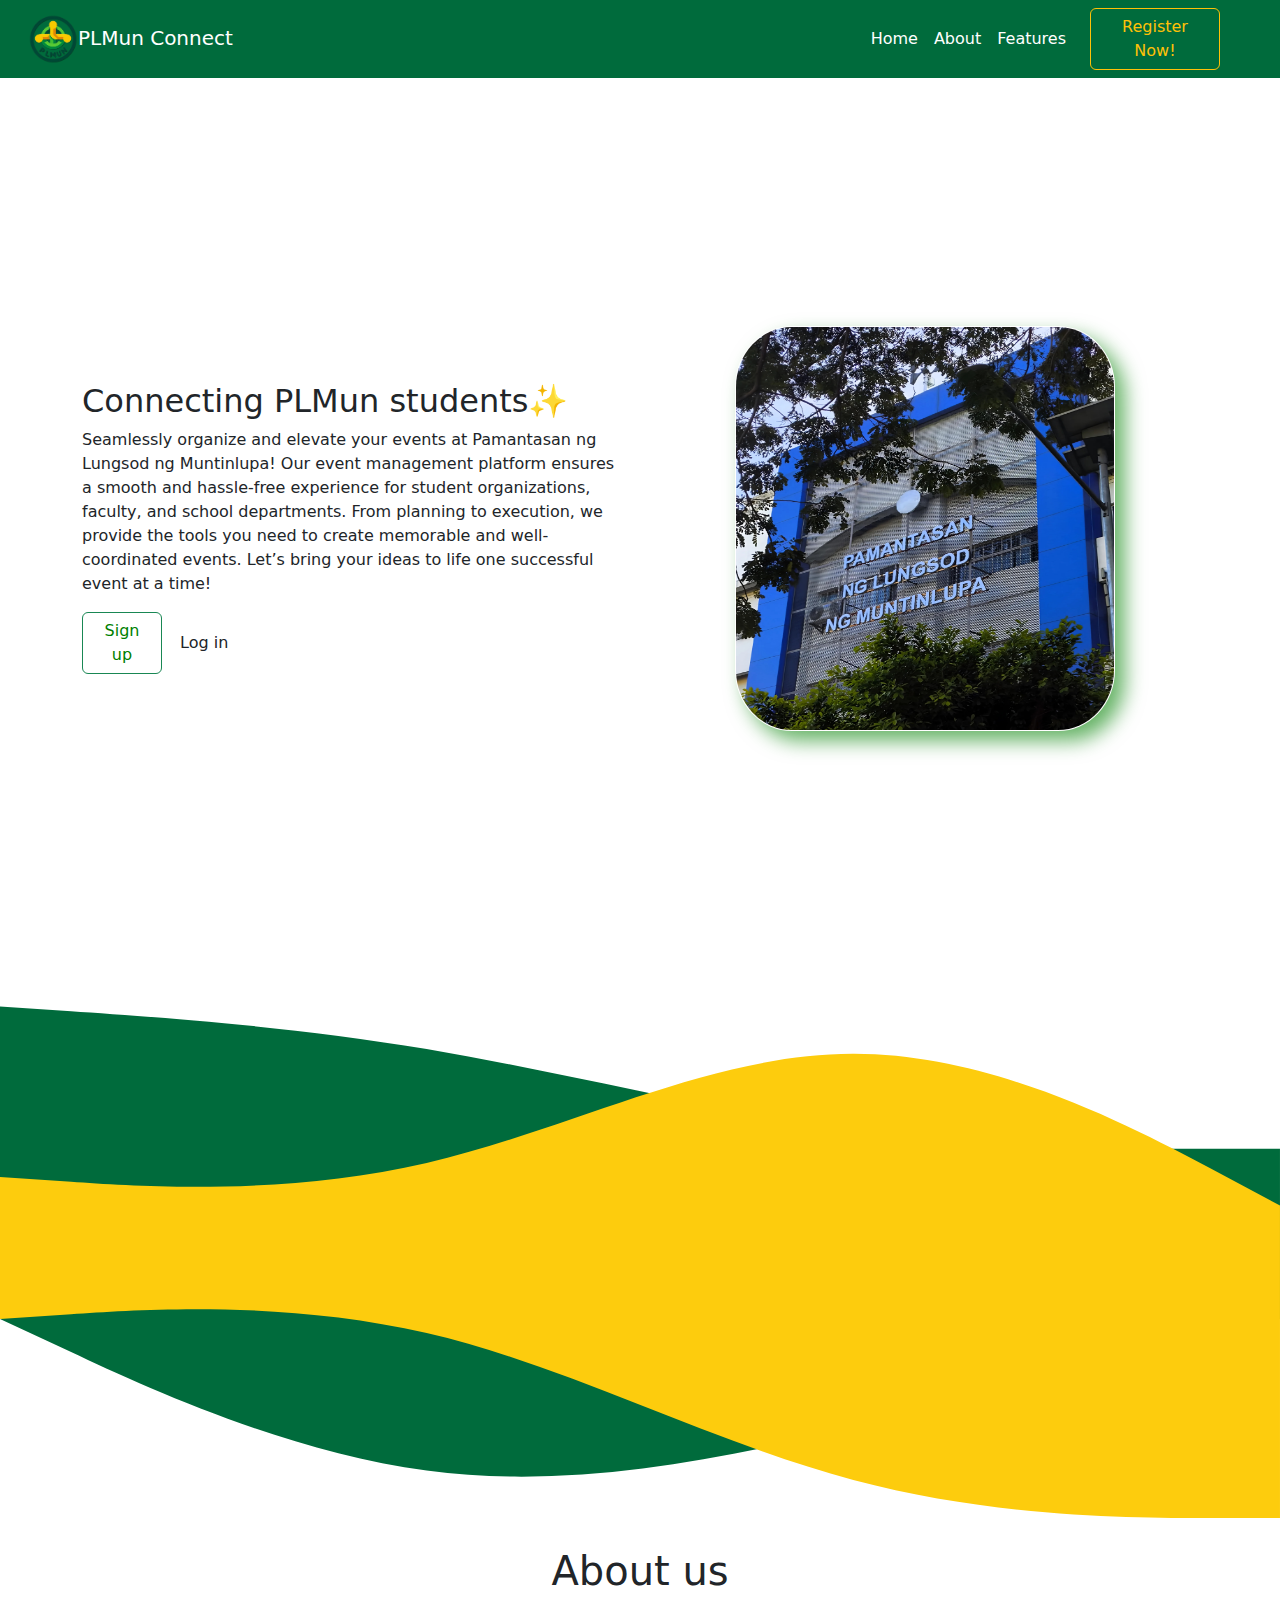
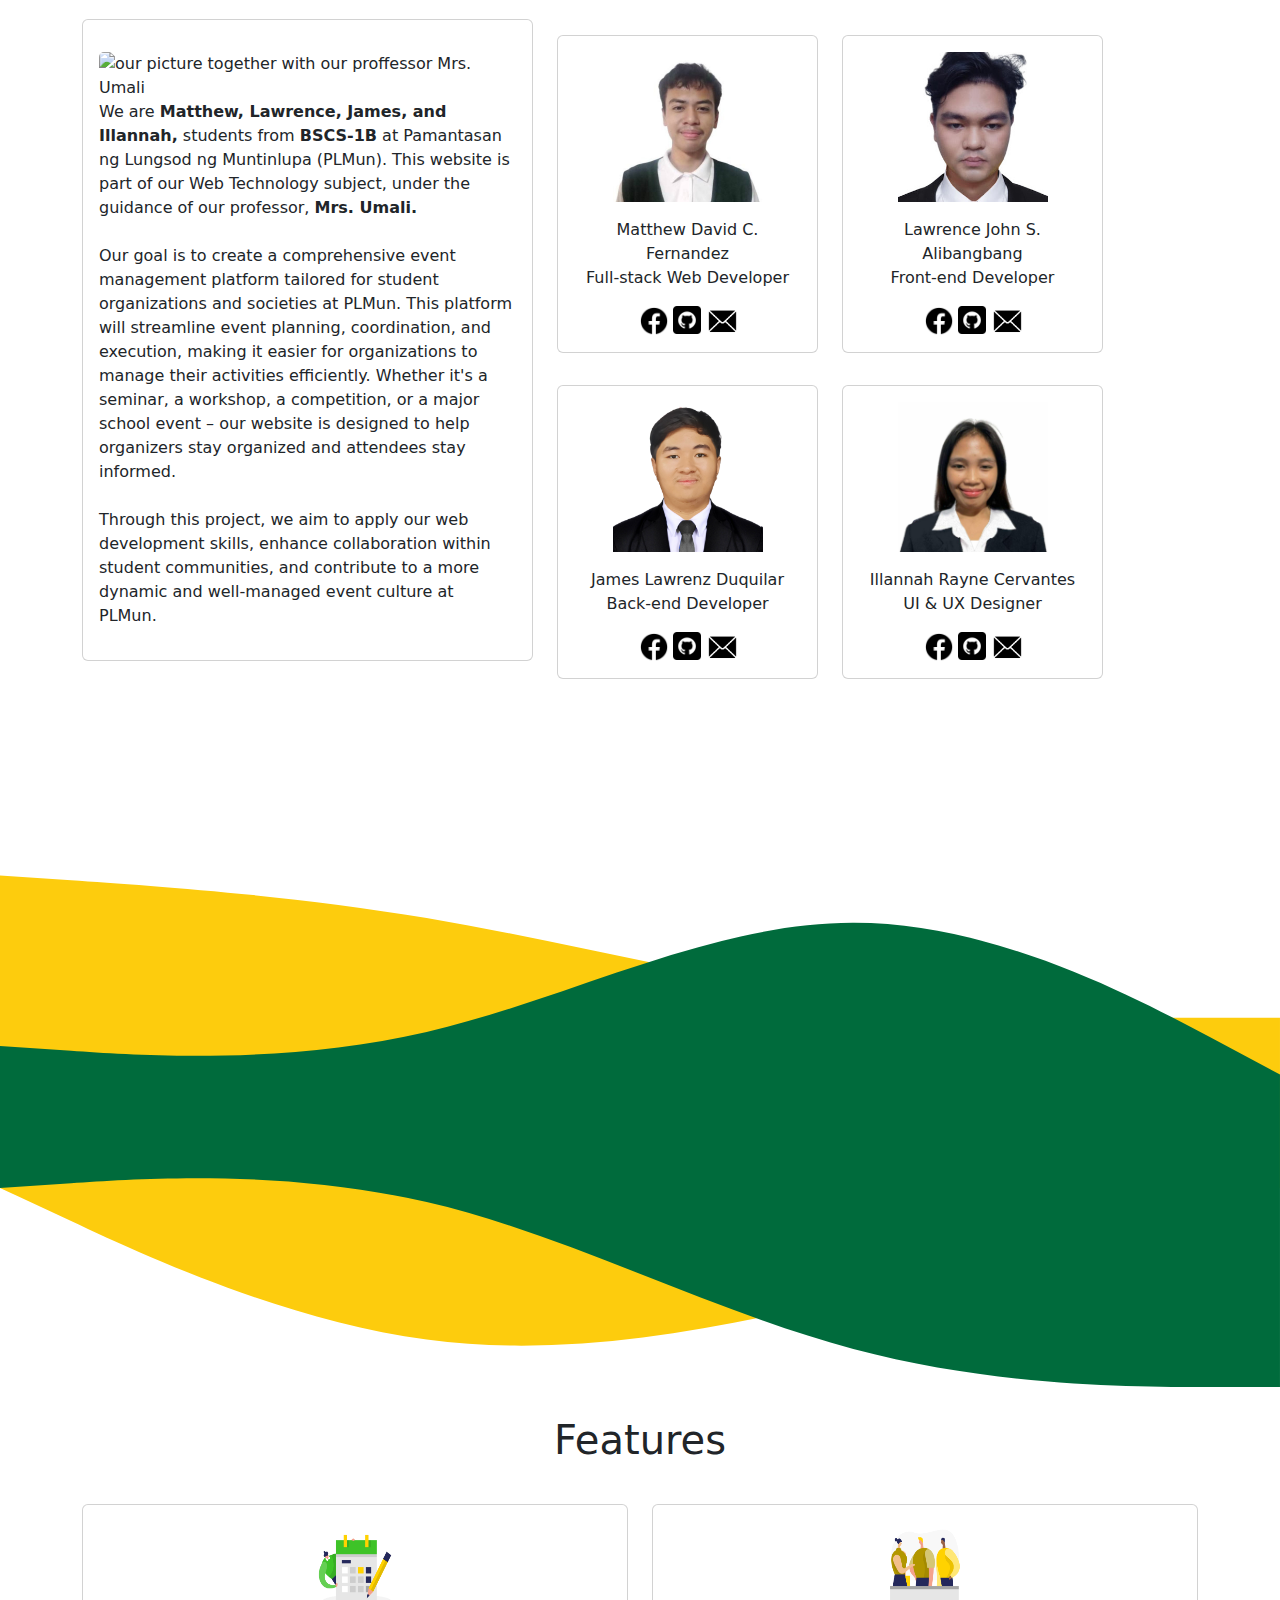
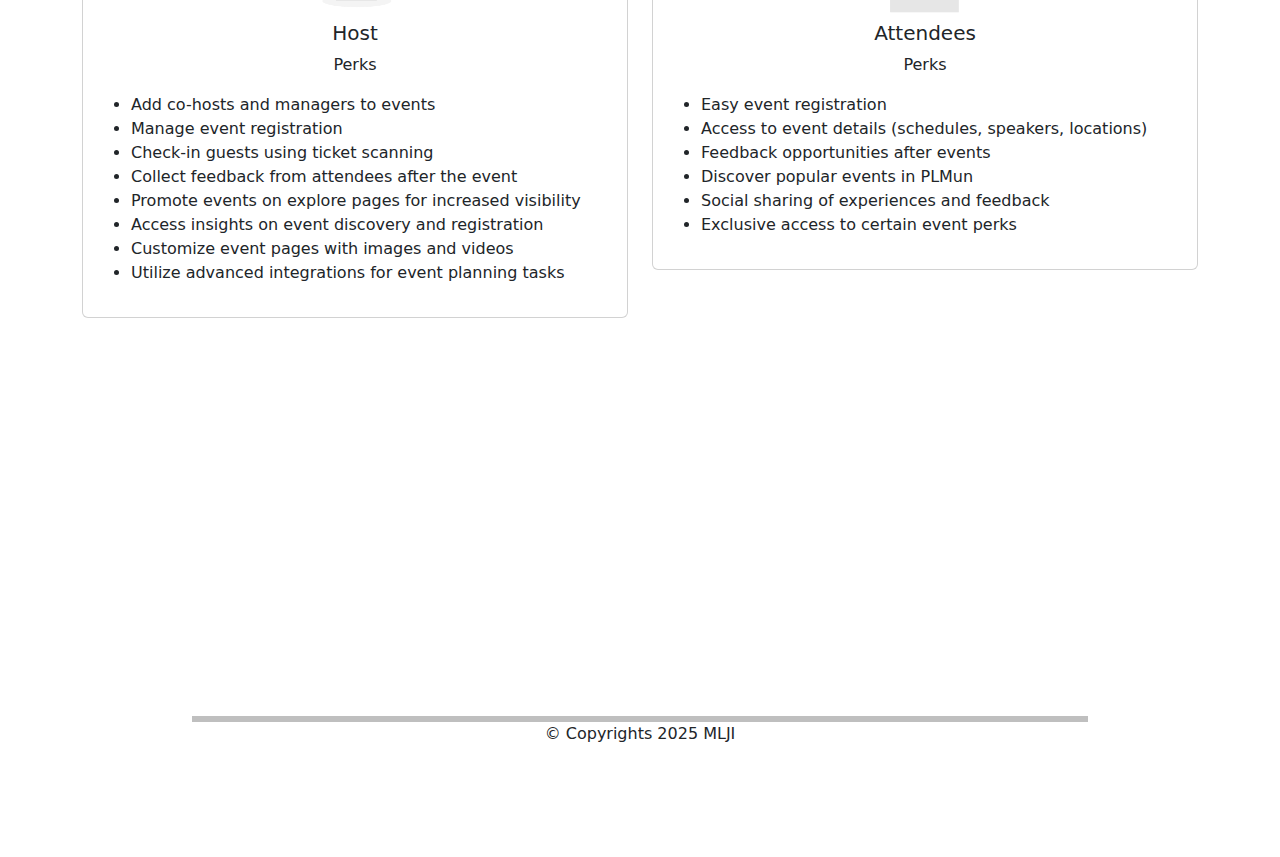
==== commit 9689b1c6: "adsfwasdf" ====
--- a/index.html
+++ b/index.html
@@ -330,7 +330,7 @@
           <div class="col-md-6 my-3">
               <div class="card">
                   <div class="card-body">
-                    <img src="./assets/images/Host.png" class="card-img-top img-fluid" style="height: 100px; width: 80px;" alt="a photo of calendar">
+                    <img src="./assets/images/host.png" class="card-img-top img-fluid" style="height: 100px; width: 80px;" alt="a photo of calendar">
                       <h5 class="card-title">Host</h5>
                       <p class="card-text">Perks</p>
                         <ul class="text-start">
